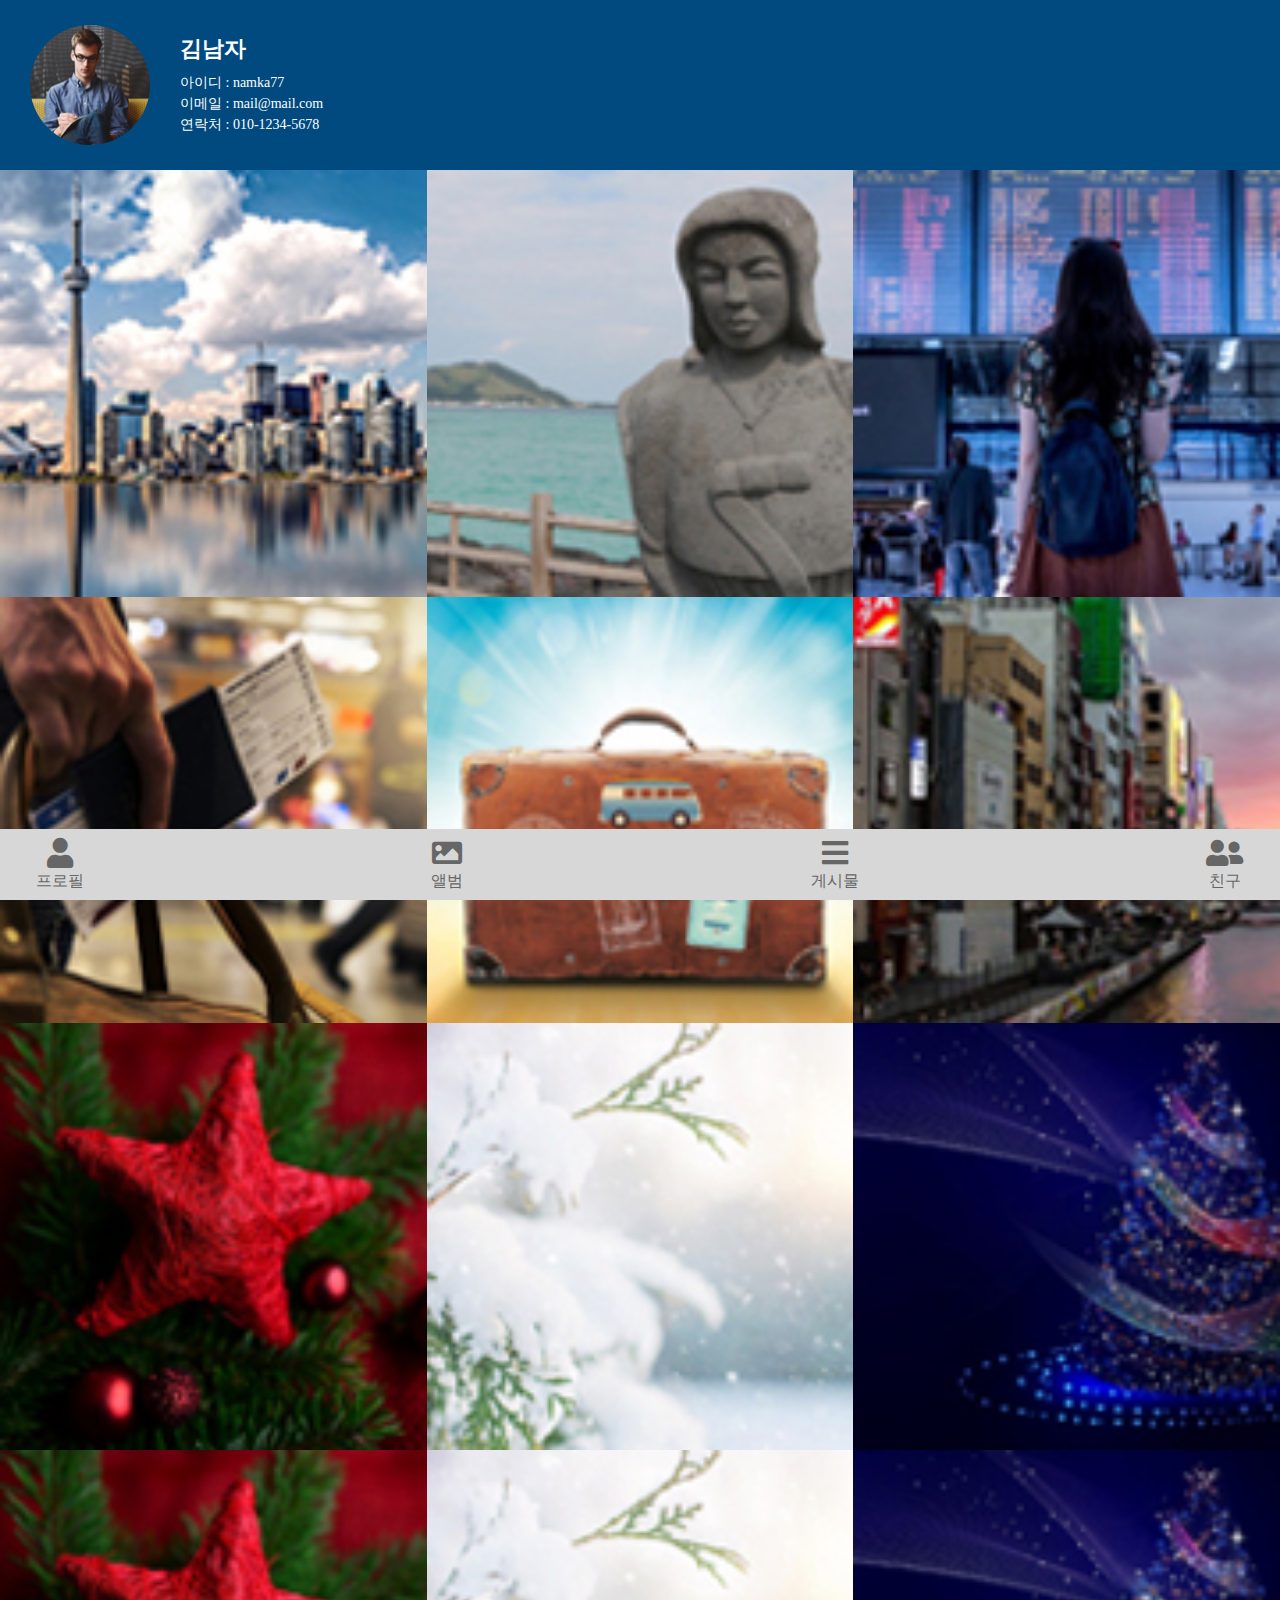
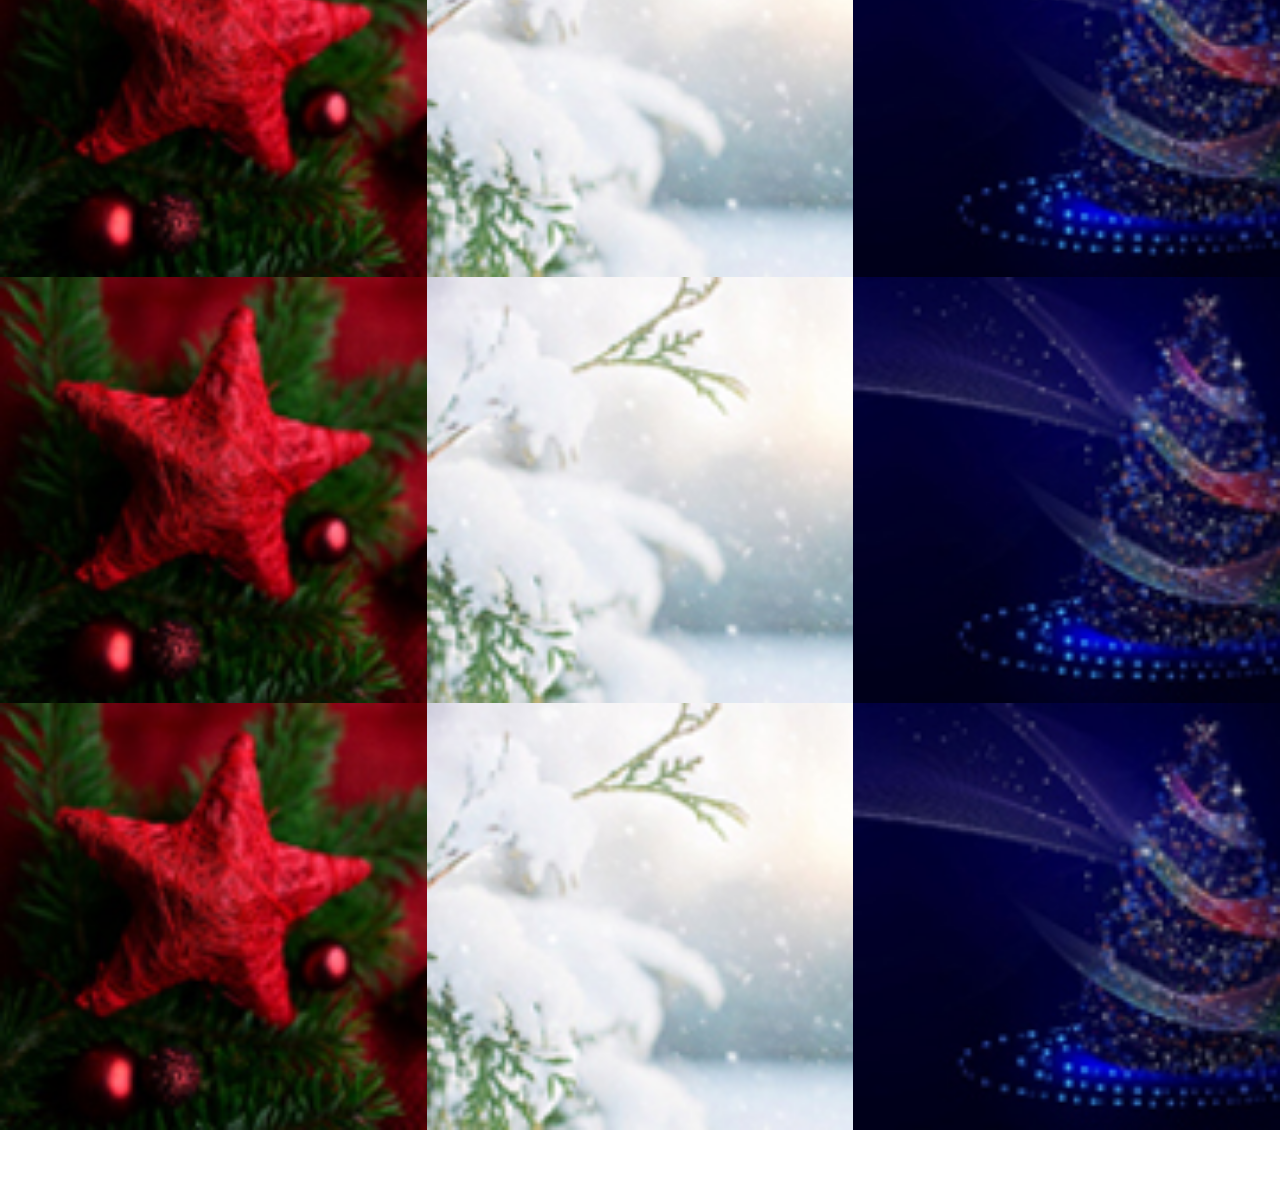
==== index.html @ 9e1b2b46 "Add files via upload" ====
<!DOCTYPE html>
<html lang="ko">
<head>
    <meta charset="UTF-8">
    <meta http-equiv="X-UA-Compatible" content="IE=edge">
    <meta name="viewport" content="width=device-width, initial-scale=1.0">

    <!-- meta -->
    <meta name="description" content="나의 프로필">
    <meta name="keywords" content="profile,프로필,사진">
    <meta name="author" content="heo eun hye">

    <!-- sns 오픈그래픽 -->
    <meta property="og:title" content="나의 프로필">
    <meta property="og:url" content="https://jurin2.github.io/profile/">
    <meta property="og:image" content="./images/og-img.jpg">
    <meta property="og:description" content="나를 소개해보세요">
   
    <!-- 트위터카드 -->
    <meta name="twitter:card" content="summary">
    <meta name="twitter:title" content="나의 프로필">
    <meta name="twitter:url" content="https://jurin2.github.io/profile/">
    <meta name="twitter:image" content="./images/og-img.jpg">
    <meta name="twitter:description" content="나를 소개해보세요">

    <!-- reset -->
    <link rel="stylesheet" href="./css/reset.css">

    <!-- font-awesome 5.15.4 -->
    <link rel="stylesheet" href="https://cdnjs.cloudflare.com/ajax/libs/font-awesome/5.15.4/css/all.min.css" integrity="sha512-1ycn6IcaQQ40/MKBW2W4Rhis/DbILU74C1vSrLJxCq57o941Ym01SwNsOMqvEBFlcgUa6xLiPY/NS5R+E6ztJQ==" crossorigin="anonymous" referrerpolicy="no-referrer" />

    <style>
    @import url('https://fonts.googleapis.com/css2?family=Noto+Sans+KR:wght@100;300;400;500;700;900&family=Roboto:ital,wght@0,100;0,300;0,400;0,500;0,700;0,900;1,100;1,300;1,400;1,500;1,700;1,900&display=swap');

    .wrap{
        width:100%;
        overflow:hidden;
    }

    /* header */
    .header{
        overflow:visible;
        position:fixed;
        left:0;
        top:0;
        z-index:200;
        width:100%;
        margin:0;
    }
    .header .container{
        background-color: #004a80;
    }
    .header .img-box img{
        width: 120px;
        height: 120px;
        border-radius: 50%;
        margin: 25px 30px;   
    }
    .header .inner{
        display: flex;
        flex-flow: row nowrap;
    }
    .header .profile-txt{
        color: #fff;
    }
    .header .profile-txt h2{
        margin: 34px 0 10px 0;
        font-weight: 700;
        font-size: 22px;
    }
    .header .profile-txt p{
        margin-bottom: 3px;
        font-size: 14px;
    }
    .header .profile-txt p:last-child{
        margin-bottom: 0;
    }

    /* section */
    .sec{
       padding: 170px 0 71px 0 !important;
       z-index: 9999;
    }
    .sec .pic-list{
        display: flex;
        flex-flow: row wrap;
    }
    .sec .pic-list li{
        width: 33.333333%;
    }

    /* navigation */
    .nav{
        overflow:visible;
        position:fixed;
        left:0;
        bottom:0;
        z-index:200;
        width:100%;
        margin:0;
        background-color: #d7d7d7;
    }
    .nav .nav-list{
        display: flex;
        flex-flow: row nowrap;
        flex: 1;
        flex-basis: 33.3333%;
        justify-content: space-between;
        align-items: center;
        padding: 6px 36px;
    }
    .nav .nav-list i{
        display: block;
        text-align: center;
        font-size: 30px;
        color: #666;
        margin: 3px 0 3px;
        
    }
    .nav .nav-list span{
        text-align: center;
        color: #666;
        margin-bottom: 2px;
    }
    
    </style>

    <script>

    </script>

    <title>Profile</title>
</head>
<body>
    <section class="wrap">
        <header class="header">
            <div class="container">
                <div class="inner">
                    <div class="img-box">
                        <a href="#"><img src="./images/img-profile.jpg" alt="프로필사진"></a>
                    </div>
                    <div class="profile-txt">
                        <h2>김남자</h2>
                        <p>아이디 : namka77</p>
                        <p>이메일 : mail@mail.com</p>
                        <p>연락처 : 010-1234-5678</p>
                    </div>   
                </div> 
            </div>
        </header>
        <section class="sec">
           <div class="container">
                <article class="pic">
                    <ul class="pic-list">
                        <li>
                            <a href="#">
                                <img src="./images/pic01.jpg" alt="캐나다 여행사진">
                            </a>
                        </li>
                        <li>
                            <a href="#">
                                <img src="./images/pic02.jpg" alt="제주 여행사진">
                            </a>
                        </li>
                        <li>
                            <a href="#">
                                <img src="./images/pic03.jpg" alt="공항사진">
                            </a>
                        </li>
                        <li>
                            <a href="#">
                                <img src="./images/pic04.jpg" alt="여권사진">
                            </a>
                        </li>
                        <li>
                            <a href="#">
                                <img src="./images/pic05.jpg" alt="캐리어사진">
                            </a>
                        </li>
                        <li>
                            <a href="#">
                                <img src="./images/pic06.jpg" alt="일본 오사카 여행사진">
                            </a>
                        </li>
                        <li>
                            <a href="#">
                                <img src="./images/pic07.jpg" alt="크리스마스 사진">
                            </a>
                        </li>
                        <li>
                            <a href="#">
                                <img src="./images/pic08.jpg" alt="크리스마스 사진">
                            </a>
                        </li>
                        <li>
                            <a href="#">
                                <img src="./images/pic09.jpg" alt="크리스마스 사진">
                            </a>
                        </li>
                        <li>
                            <a href="#">
                                <img src="./images/pic07.jpg" alt="크리스마스 사진">
                            </a>
                        </li>
                        <li>
                            <a href="#">
                                <img src="./images/pic08.jpg" alt="크리스마스 사진">
                            </a>
                        </li>
                        <li>
                            <a href="#">
                                <img src="./images/pic09.jpg" alt="크리스마스 사진">
                            </a>
                        </li>
                        <li>
                            <a href="#">
                                <img src="./images/pic07.jpg" alt="크리스마스 사진">
                            </a>
                        </li>
                        <li>
                            <a href="#">
                                <img src="./images/pic08.jpg" alt="크리스마스 사진">
                            </a>
                        </li>
                        <li>
                            <a href="#">
                                <img src="./images/pic09.jpg" alt="크리스마스 사진">
                            </a>
                        </li>
                        <li>
                            <a href="#">
                                <img src="./images/pic07.jpg" alt="크리스마스 사진">
                            </a>
                        </li>
                        <li>
                            <a href="#">
                                <img src="./images/pic08.jpg" alt="크리스마스 사진">
                            </a>
                        </li>
                        <li>
                            <a href="#">
                                <img src="./images/pic09.jpg" alt="크리스마스 사진">
                            </a>
                        </li>
                    </ul>
                </article>
           </div> 
        </section>
        <nav class="nav">
            <div class="container">
                <ul class="nav-list">
                    <li>
                        <a href="#">
                            <i class="fas fa-user"></i>
                           <span>프로필</span> 
                        </a>
                    </li>
                    <li>
                        <a href="#">
                            <i class="fas fa-image"></i>
                            <span>앨범</span>
                        </a>
                    </li>
                    <li>
                        <a href="#">
                            <i class="fas fa-bars"></i>
                            <span>게시물</span>
                        </a>
                    </li>
                    <li>
                        <a href="#">
                            <i class="fas fa-user-friends"></i>
                            <span>친구</span>
                        </a>
                    </li>

                </ul>
            </div>
        </nav>
    </section>

</body>
</html>
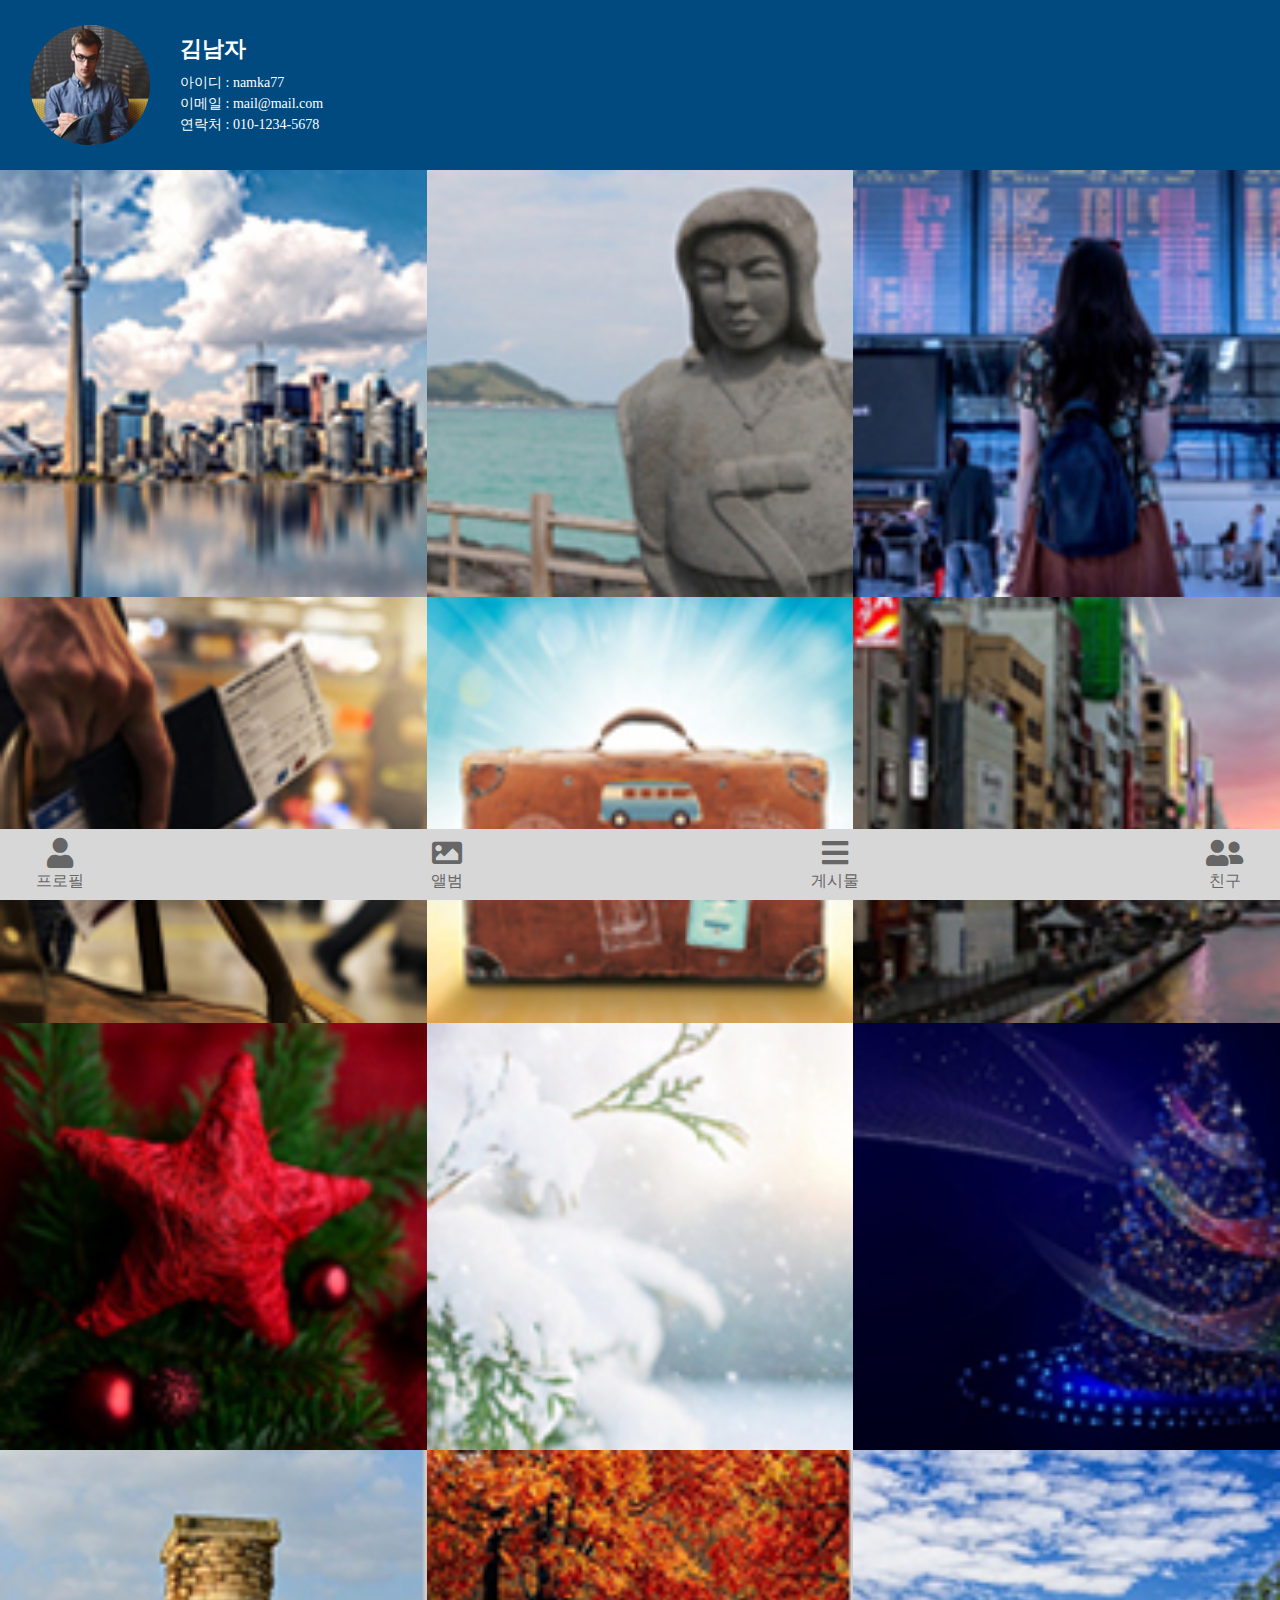
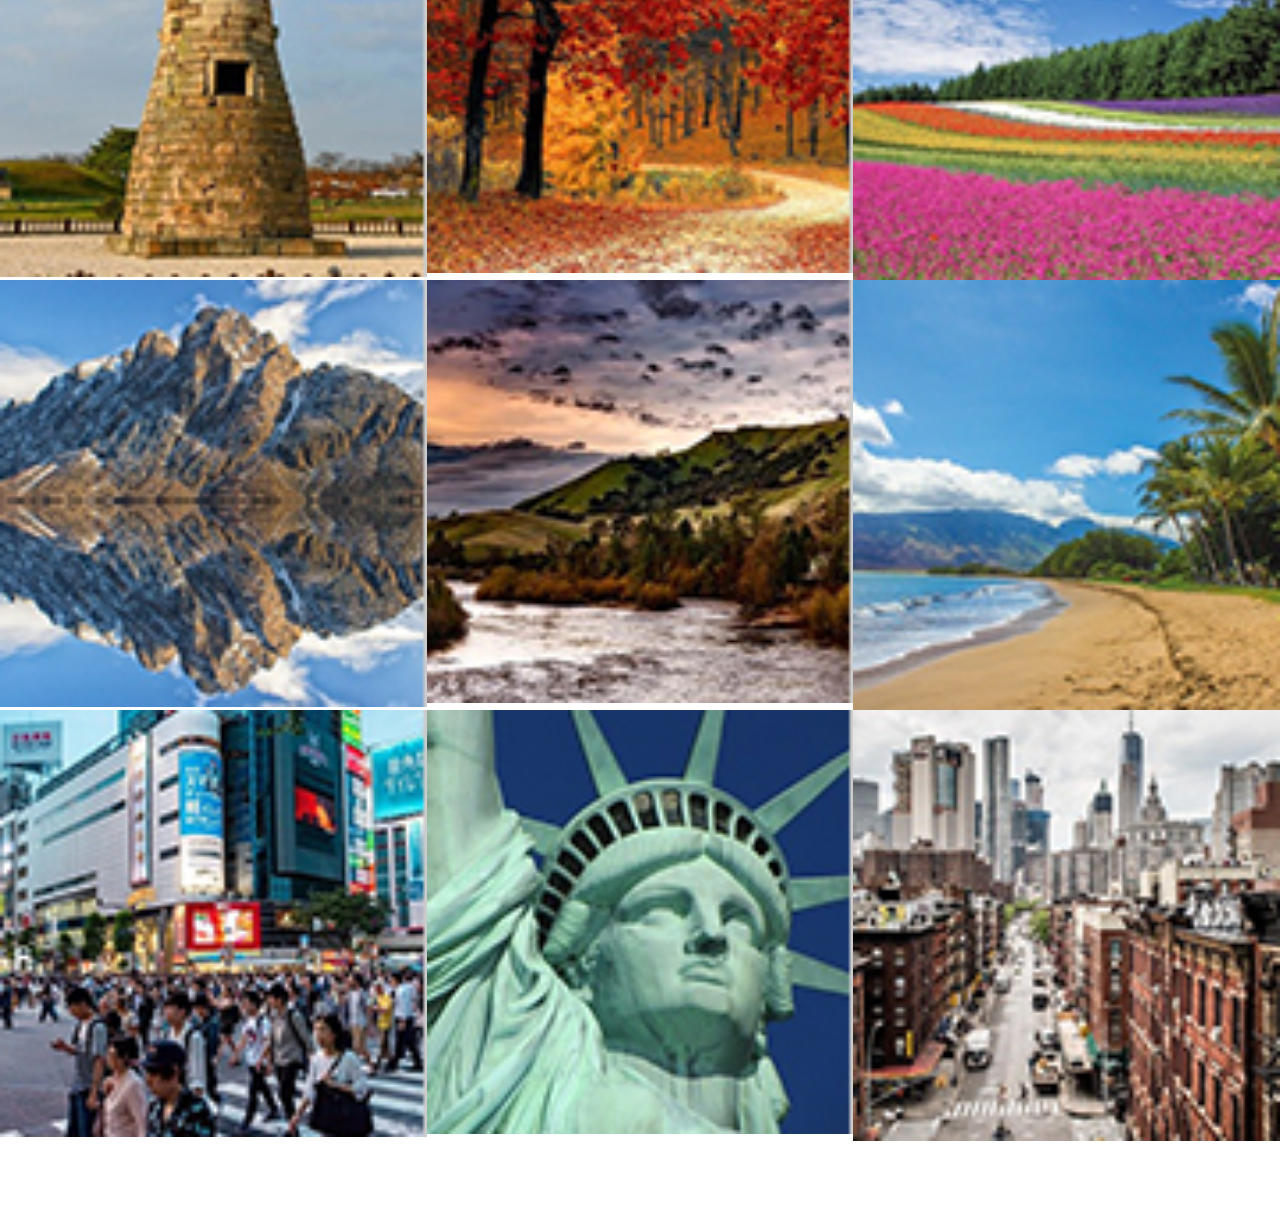
==== commit f9bf52df: "Add files via upload" ====
--- a/index.html
+++ b/index.html
@@ -26,104 +26,11 @@
     <!-- reset -->
     <link rel="stylesheet" href="./css/reset.css">
 
+    <!-- 기본공통스타일 -->
+    <link rel="stylesheet" href="./css/defult.css">
+
     <!-- font-awesome 5.15.4 -->
     <link rel="stylesheet" href="https://cdnjs.cloudflare.com/ajax/libs/font-awesome/5.15.4/css/all.min.css" integrity="sha512-1ycn6IcaQQ40/MKBW2W4Rhis/DbILU74C1vSrLJxCq57o941Ym01SwNsOMqvEBFlcgUa6xLiPY/NS5R+E6ztJQ==" crossorigin="anonymous" referrerpolicy="no-referrer" />
-
-    <style>
-    @import url('https://fonts.googleapis.com/css2?family=Noto+Sans+KR:wght@100;300;400;500;700;900&family=Roboto:ital,wght@0,100;0,300;0,400;0,500;0,700;0,900;1,100;1,300;1,400;1,500;1,700;1,900&display=swap');
-
-    .wrap{
-        width:100%;
-        overflow:hidden;
-    }
-
-    /* header */
-    .header{
-        overflow:visible;
-        position:fixed;
-        left:0;
-        top:0;
-        z-index:200;
-        width:100%;
-        margin:0;
-    }
-    .header .container{
-        background-color: #004a80;
-    }
-    .header .img-box img{
-        width: 120px;
-        height: 120px;
-        border-radius: 50%;
-        margin: 25px 30px;   
-    }
-    .header .inner{
-        display: flex;
-        flex-flow: row nowrap;
-    }
-    .header .profile-txt{
-        color: #fff;
-    }
-    .header .profile-txt h2{
-        margin: 34px 0 10px 0;
-        font-weight: 700;
-        font-size: 22px;
-    }
-    .header .profile-txt p{
-        margin-bottom: 3px;
-        font-size: 14px;
-    }
-    .header .profile-txt p:last-child{
-        margin-bottom: 0;
-    }
-
-    /* section */
-    .sec{
-       padding: 170px 0 71px 0 !important;
-       z-index: 9999;
-    }
-    .sec .pic-list{
-        display: flex;
-        flex-flow: row wrap;
-    }
-    .sec .pic-list li{
-        width: 33.333333%;
-    }
-
-    /* navigation */
-    .nav{
-        overflow:visible;
-        position:fixed;
-        left:0;
-        bottom:0;
-        z-index:200;
-        width:100%;
-        margin:0;
-        background-color: #d7d7d7;
-    }
-    .nav .nav-list{
-        display: flex;
-        flex-flow: row nowrap;
-        flex: 1;
-        flex-basis: 33.3333%;
-        justify-content: space-between;
-        align-items: center;
-        padding: 6px 36px;
-    }
-    .nav .nav-list i{
-        display: block;
-        text-align: center;
-        font-size: 30px;
-        color: #666;
-        margin: 3px 0 3px;
-        
-    }
-    .nav .nav-list span{
-        text-align: center;
-        color: #666;
-        margin-bottom: 2px;
-    }
-    
-    </style>
 
     <script>
 
@@ -153,93 +60,93 @@
                 <article class="pic">
                     <ul class="pic-list">
                         <li>
-                            <a href="#">
+                            <a href="#" onclick="return false">
                                 <img src="./images/pic01.jpg" alt="캐나다 여행사진">
                             </a>
                         </li>
                         <li>
-                            <a href="#">
+                            <a href="#" onclick="return false">
                                 <img src="./images/pic02.jpg" alt="제주 여행사진">
                             </a>
                         </li>
                         <li>
-                            <a href="#">
+                            <a href="#" onclick="return false">
                                 <img src="./images/pic03.jpg" alt="공항사진">
                             </a>
                         </li>
                         <li>
-                            <a href="#">
+                            <a href="#" onclick="return false">
                                 <img src="./images/pic04.jpg" alt="여권사진">
                             </a>
                         </li>
                         <li>
-                            <a href="#">
+                            <a href="#" onclick="return false">
                                 <img src="./images/pic05.jpg" alt="캐리어사진">
                             </a>
                         </li>
                         <li>
-                            <a href="#">
+                            <a href="#" onclick="return false">
                                 <img src="./images/pic06.jpg" alt="일본 오사카 여행사진">
                             </a>
                         </li>
                         <li>
-                            <a href="#">
+                            <a href="#" onclick="return false">
                                 <img src="./images/pic07.jpg" alt="크리스마스 사진">
                             </a>
                         </li>
                         <li>
-                            <a href="#">
+                            <a href="#" onclick="return false">
                                 <img src="./images/pic08.jpg" alt="크리스마스 사진">
                             </a>
                         </li>
                         <li>
-                            <a href="#">
+                            <a href="#" onclick="return false">
                                 <img src="./images/pic09.jpg" alt="크리스마스 사진">
                             </a>
                         </li>
                         <li>
-                            <a href="#">
-                                <img src="./images/pic07.jpg" alt="크리스마스 사진">
+                            <a href="#" onclick="return false">
+                                <img src="./images/pic10.jpg" alt="첨성대 사진">
                             </a>
                         </li>
                         <li>
-                            <a href="#">
-                                <img src="./images/pic08.jpg" alt="크리스마스 사진">
+                            <a href="#" onclick="return false">
+                                <img src="./images/pic11.jpg" alt="가을 사진">
                             </a>
                         </li>
                         <li>
-                            <a href="#">
-                                <img src="./images/pic09.jpg" alt="크리스마스 사진">
+                            <a href="#" onclick="return false">
+                                <img src="./images/pic12.jpg" alt="꽃밭 사진">
                             </a>
                         </li>
                         <li>
-                            <a href="#">
-                                <img src="./images/pic07.jpg" alt="크리스마스 사진">
+                            <a href="#" onclick="return false">
+                                <img src="./images/pic13.jpg" alt="알프스 사진">
                             </a>
                         </li>
                         <li>
-                            <a href="#">
-                                <img src="./images/pic08.jpg" alt="크리스마스 사진">
+                            <a href="#" onclick="return false">
+                                <img src="./images/pic14.jpg" alt="숲 사진">
                             </a>
                         </li>
                         <li>
-                            <a href="#">
-                                <img src="./images/pic09.jpg" alt="크리스마스 사진">
+                            <a href="#" onclick="return false">
+                                <img src="./images/pic15.jpg" alt="하와이 사진">
                             </a>
                         </li>
                         <li>
-                            <a href="#">
-                                <img src="./images/pic07.jpg" alt="크리스마스 사진">
+                            <a href="#" onclick="return false">
+                                <img src="./images/pic16.jpg" alt="도쿄 사진">
                             </a>
                         </li>
                         <li>
-                            <a href="#">
-                                <img src="./images/pic08.jpg" alt="크리스마스 사진">
+                            <a href="#" onclick="return false">
+                                <img src="./images/pic17.jpg" alt="자유의 여신상 사진">
                             </a>
                         </li>
                         <li>
-                            <a href="#">
-                                <img src="./images/pic09.jpg" alt="크리스마스 사진">
+                            <a href="#" onclick="return false">
+                                <img src="./images/pic18.jpg" alt="맨하탄 사진">
                             </a>
                         </li>
                     </ul>
--- a/css/defult.css
+++ b/css/defult.css
@@ -0,0 +1,84 @@
+@charset 'UTF-8';
+@import url('https://fonts.googleapis.com/css2?family=Noto+Sans+KR:wght@100;300;400;500;700;900&family=Roboto:ital,wght@0,100;0,300;0,400;0,500;0,700;0,900;1,100;1,300;1,400;1,500;1,700;1,900&display=swap');
+
+.wrap{
+    width:100%;
+    overflow:hidden;
+}
+
+/* header */
+.header .container{
+    background-color: #004a80;
+}
+.header .img-box img{
+    width: 120px;
+    height: 120px;
+    border-radius: 50%;
+    margin: 25px 30px;   
+}
+.header .inner{
+    display: flex;
+    flex-flow: row nowrap;
+}
+.header .profile-txt{
+    color: #fff;
+}
+.header .profile-txt h2{
+    margin: 34px 0 10px 0;
+    font-weight: 700;
+    font-size: 22px;
+}
+.header .profile-txt p{
+    margin-bottom: 3px;
+    font-size: 14px;
+}
+.header .profile-txt p:last-child{
+    margin-bottom: 0;
+}
+
+/* section */
+.sec{
+    padding: 0 0 71px 0;
+    z-index: 9999;
+}
+.sec .pic-list{
+    display: flex;
+    flex-flow: row wrap;
+}
+.sec .pic-list li{
+    width: 33.333333%;
+}
+
+/* navigation */
+.nav{
+    overflow:visible;
+    position:fixed;
+    left:0;
+    bottom:0;
+    z-index:200;
+    width:100%;
+    margin:0;
+    background-color: #d7d7d7;
+}
+.nav .nav-list{
+    display: flex;
+    flex-flow: row nowrap;
+    flex: 1;
+    flex-basis: 33.3333%;
+    justify-content: space-between;
+    align-items: center;
+    padding: 6px 36px;
+}
+.nav .nav-list i{
+    display: block;
+    text-align: center;
+    font-size: 30px;
+    color: #666;
+    margin: 3px 0 3px;
+    
+}
+.nav .nav-list span{
+    text-align: center;
+    color: #666;
+    margin-bottom: 2px;
+}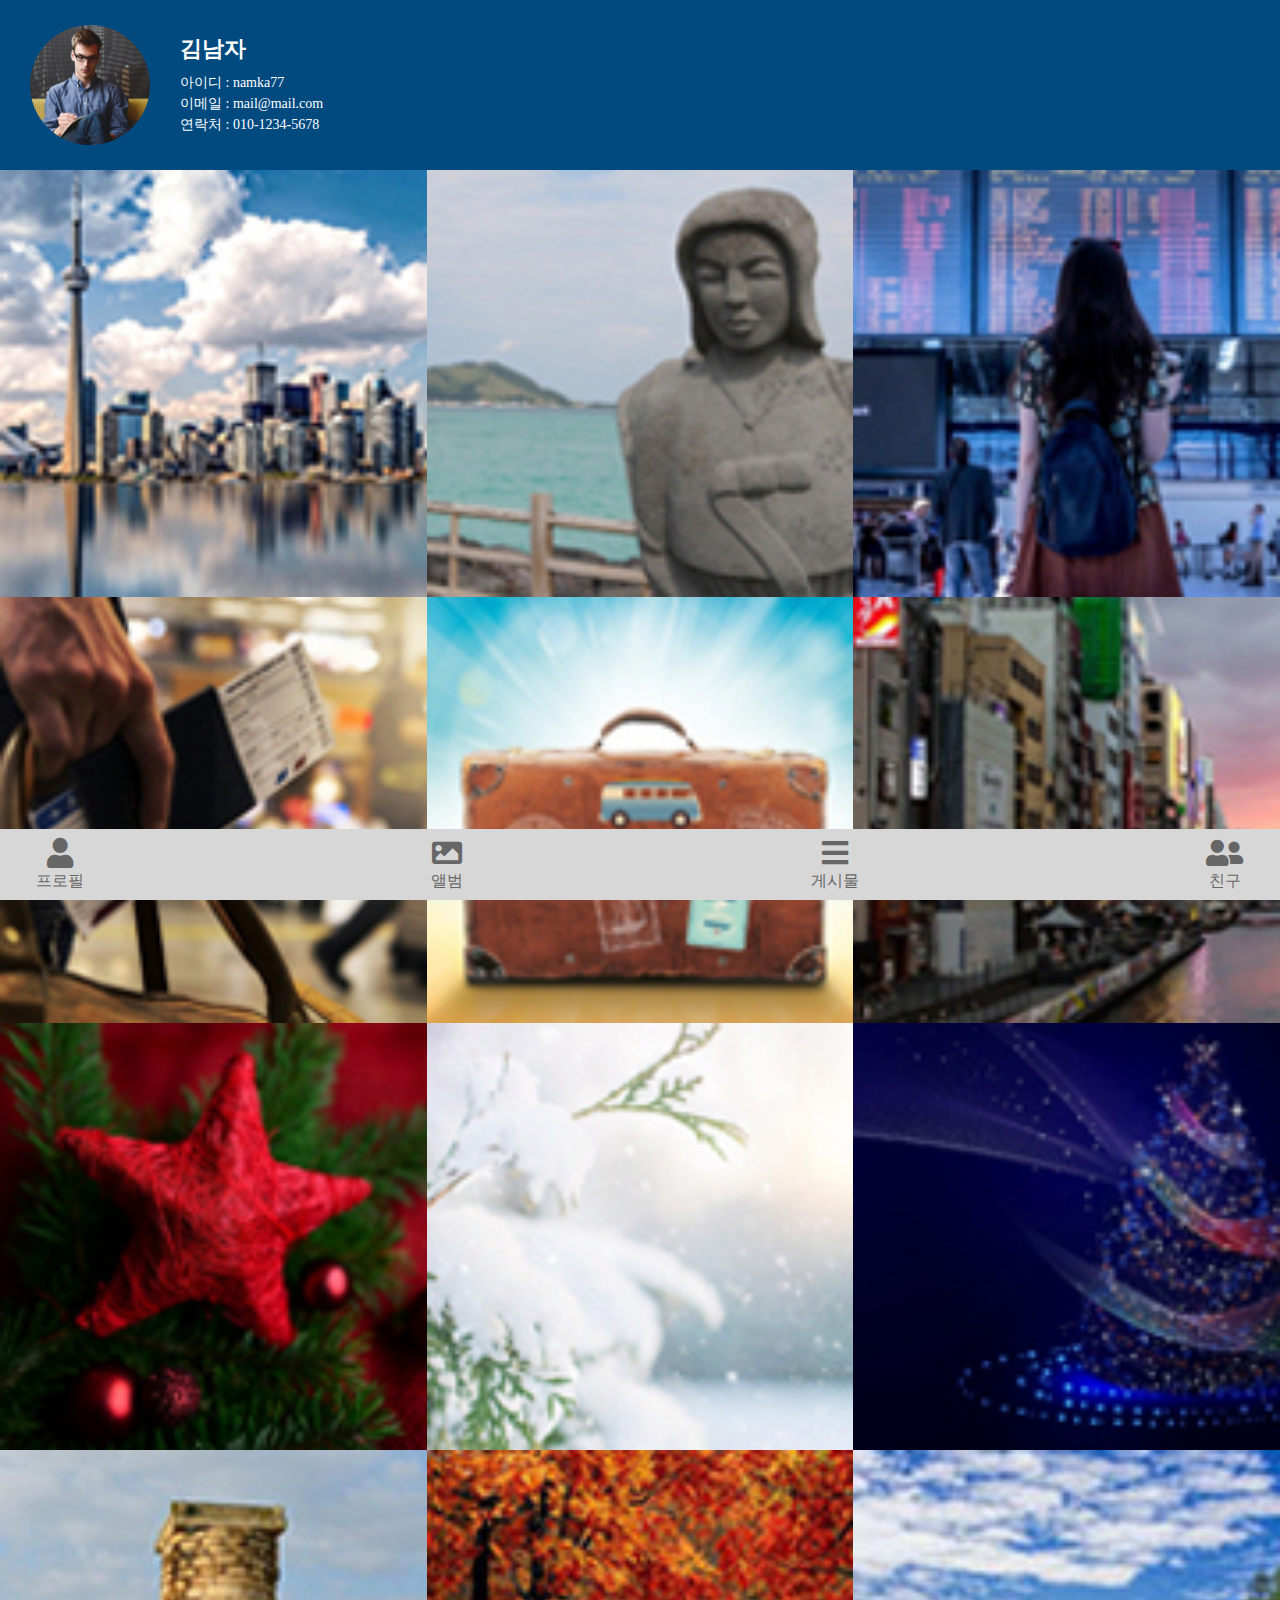
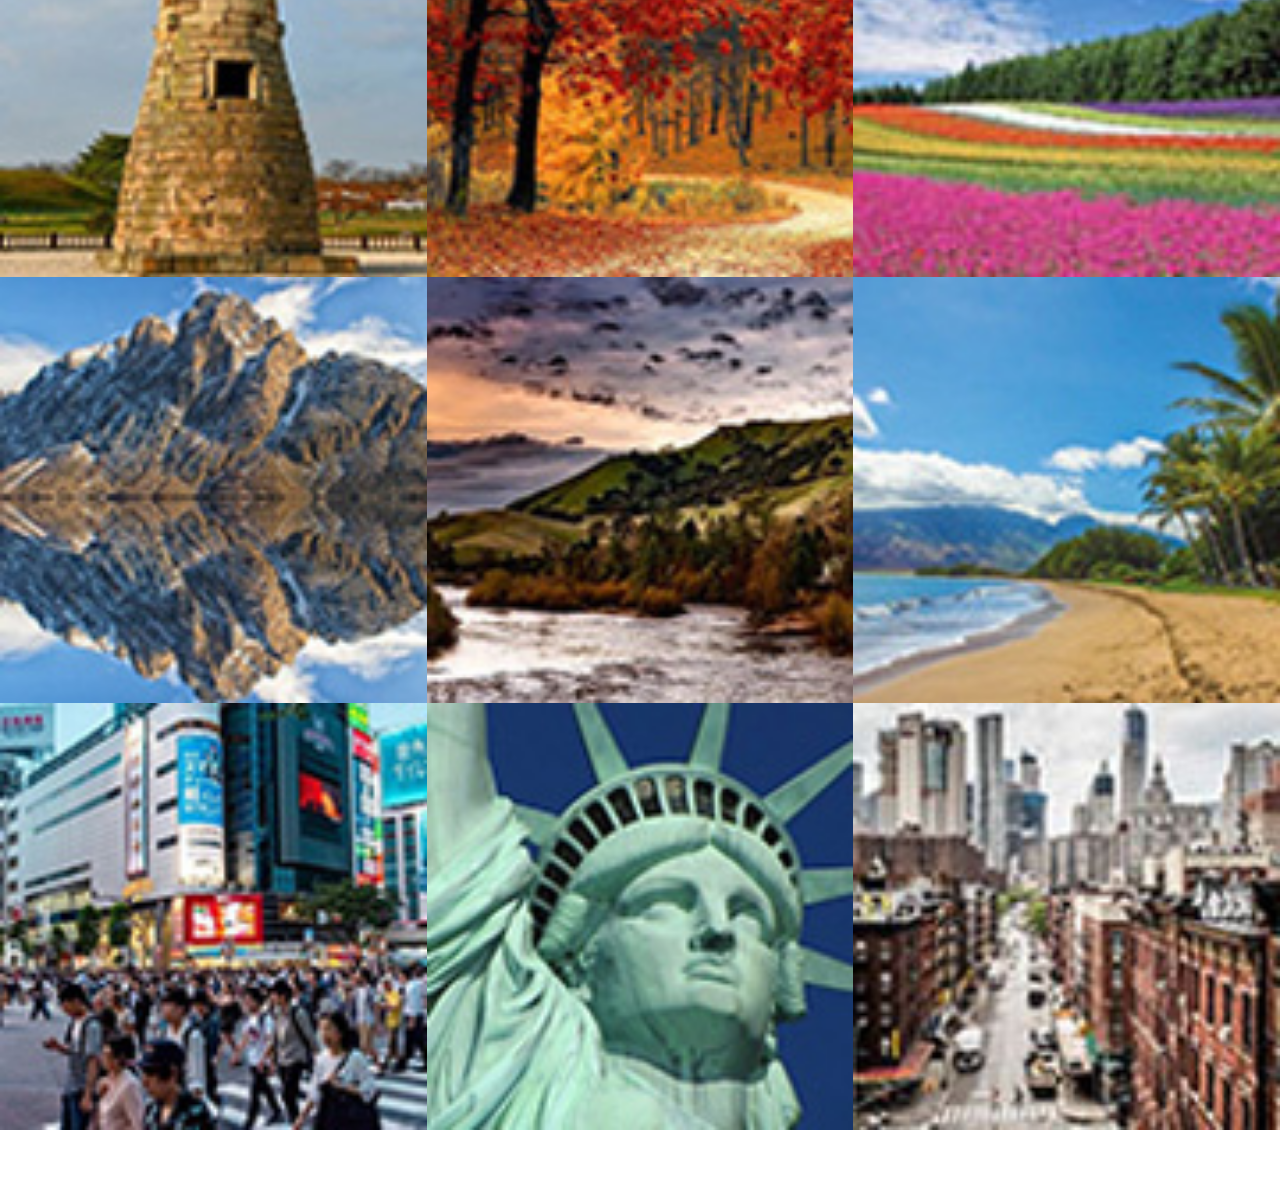
==== commit d8e2e9e8: "Add files via upload" ====
--- a/index.html
+++ b/index.html
@@ -32,9 +32,35 @@
     <!-- font-awesome 5.15.4 -->
     <link rel="stylesheet" href="https://cdnjs.cloudflare.com/ajax/libs/font-awesome/5.15.4/css/all.min.css" integrity="sha512-1ycn6IcaQQ40/MKBW2W4Rhis/DbILU74C1vSrLJxCq57o941Ym01SwNsOMqvEBFlcgUa6xLiPY/NS5R+E6ztJQ==" crossorigin="anonymous" referrerpolicy="no-referrer" />
 
-    <script>
-
-    </script>
+    <style>
+        .modal{
+            display: none;
+            position: fixed;
+            left: 0;
+            right: 0;
+            top: 0;
+            bottom: 0;
+            width: 100%;
+            z-index: 999999;
+            background-color: rgba(0,0,0,0.5);
+        }
+        .modal .contents{
+            width: 70%;
+            margin: 50% auto;
+            background-color: #fff;
+        } 
+        .modal .contents .img-box{
+            width: 100%;
+        }
+        .modal .contents h3{
+            padding: 10px;
+            text-align: center;
+            font-weight: 600;
+            font-size: 18px;
+        }
+    </style>
+
+    
 
     <title>Profile</title>
 </head>
@@ -57,99 +83,224 @@
         </header>
         <section class="sec">
            <div class="container">
-                <article class="pic">
-                    <ul class="pic-list">
-                        <li>
+                <article class="pic" id="pic">
+                    <!-- <a class="modal_close_btn">닫기</a> -->
+
+                        <div class="img-box">
                             <a href="#" onclick="return false">
                                 <img src="./images/pic01.jpg" alt="캐나다 여행사진">
                             </a>
-                        </li>
-                        <li>
-                            <a href="#" onclick="return false">
-                                <img src="./images/pic02.jpg" alt="제주 여행사진">
-                            </a>
-                        </li>
-                        <li>
+                        </div>
+                        <div class="modal" id="modal01">
+                            <div class="contents">
+                                <div class="img-box"><img src="./images/pic01.jpg" alt="캐나다 여행사진"></div>
+                                <h3>캐나다 여행</h3>
+                            </div>
+                        </div>
+
+                        <div class="img-box">
+                            <a href="#" onclick="return false">
+                                <img src="./images/pic02.jpg" alt="제주도 여행사진">
+                            </a>
+                        </div>
+                        <!-- <div class="modal" id="modal02">
+                            <div class="contents">
+                                <div class="img-box"><img src="./images/pic02.jpg" alt="제주도 여행사진"></div>
+                                <h3>제주도 여행</h3>
+                            </div>
+                        </div> -->
+
+                        <div class="img-box">
                             <a href="#" onclick="return false">
                                 <img src="./images/pic03.jpg" alt="공항사진">
                             </a>
-                        </li>
-                        <li>
-                            <a href="#" onclick="return false">
-                                <img src="./images/pic04.jpg" alt="여권사진">
-                            </a>
-                        </li>
-                        <li>
-                            <a href="#" onclick="return false">
-                                <img src="./images/pic05.jpg" alt="캐리어사진">
-                            </a>
-                        </li>
-                        <li>
+                        </div>
+                        <!-- <div class="modal" id="modal03">
+                            <div class="contents">
+                                <div class="img-box"><img src="./images/pic03.jpg" alt="공항사진"></div>
+                                <h3>공항사진</h3>
+                            </div>
+                        </div> -->
+
+                        <div class="img-box">
+                            <a href="#" onclick="return false">
+                                <img src="./images/pic04.jpg" alt="여권 사진">
+                            </a>
+                        </div>
+                        <!-- <div class="modal" id="modal04">
+                            <div class="contents">
+                                <div class="img-box"><img src="./images/pic04.jpg" alt="여권 사진"></div>
+                                <h3>여권사진</h3>
+                            </div>
+                        </div> -->
+
+                        <div class="img-box">
+                            <a href="#" onclick="return false">
+                                <img src="./images/pic05.jpg" alt="캐리어 사진">
+                            </a>
+                        </div>
+                        <!-- <div class="modal" id="modal05">
+                            <div class="contents">
+                                <div class="img-box"><img src="./images/pic05.jpg" alt="캐리어 사진"></div>
+                                <h3>캐리어 사진</h3>
+                            </div>
+                        </div> -->
+
+                        <div class="img-box">
                             <a href="#" onclick="return false">
                                 <img src="./images/pic06.jpg" alt="일본 오사카 여행사진">
                             </a>
-                        </li>
-                        <li>
-                            <a href="#" onclick="return false">
-                                <img src="./images/pic07.jpg" alt="크리스마스 사진">
-                            </a>
-                        </li>
-                        <li>
-                            <a href="#" onclick="return false">
-                                <img src="./images/pic08.jpg" alt="크리스마스 사진">
-                            </a>
-                        </li>
-                        <li>
-                            <a href="#" onclick="return false">
-                                <img src="./images/pic09.jpg" alt="크리스마스 사진">
-                            </a>
-                        </li>
-                        <li>
+                        </div>
+                        <!-- <div class="modal" id="modal06">
+                            <div class="contents">
+                                <div class="img-box"><img src="./images/pic06.jpg" alt="일본 오사카 여행사진"></div>
+                                <h3>일본 오사카 여행</h3>
+                            </div>
+                        </div> -->
+
+                        <div class="img-box">
+                            <a href="#" onclick="return false">
+                                <img src="./images/pic07.jpg" alt="크리스마스 사진1">
+                            </a>
+                        </div>
+                        <!-- <div class="modal" id="modal07">
+                            <div class="contents">
+                                <div class="img-box"><img src="./images/pic07.jpg" alt="크리스마스 사진1"></div>
+                                <h3>크리스마스1</h3>
+                            </div>
+                        </div> -->
+
+                        <div class="img-box">
+                            <a href="#" onclick="return false">
+                                <img src="./images/pic08.jpg" alt="크리스마스 사진2">
+                            </a>
+                        </div>
+                        <!-- <div class="modal" id="modal08">
+                            <div class="contents">
+                                <div class="img-box"><img src="./images/pic08.jpg" alt="크리스마스 사진2"></div>
+                                <h3>크리스마스2</h3>
+                            </div>
+                        </div> -->
+
+                        <div class="img-box">
+                            <a href="#" onclick="return false">
+                                <img src="./images/pic09.jpg" alt="크리스마스 사진3">
+                            </a>
+                        </div>
+                        <!-- <div class="modal" id="modal09">
+                            <div class="contents">
+                                <div class="img-box"><img src="./images/pic09.jpg" alt="크리스마스 사진3"></div>
+                                <h3>크리스마스3</h3>
+                            </div>
+                        </div> -->
+
+                        <div class="img-box">
                             <a href="#" onclick="return false">
                                 <img src="./images/pic10.jpg" alt="첨성대 사진">
                             </a>
-                        </li>
-                        <li>
+                        </div>
+                        <!-- <div class="modal" id="modal10">
+                            <div class="contents">
+                                <div class="img-box"><img src="./images/pic10.jpg" alt="첨성대 사진"></div>
+                                <h3>경주 첨성대 여행</h3>
+                            </div>
+                        </div> -->
+
+                        <div class="img-box">
                             <a href="#" onclick="return false">
                                 <img src="./images/pic11.jpg" alt="가을 사진">
                             </a>
-                        </li>
-                        <li>
+                        </div>
+                        <!-- <div class="modal" id="modal11">
+                            <div class="contents">
+                                <div class="img-box"><img src="./images/pic11.jpg" alt="가을 사진"></div>
+                                <h3>가을길</h3>
+                            </div>
+                        </div> -->
+
+                        <div class="img-box">
                             <a href="#" onclick="return false">
                                 <img src="./images/pic12.jpg" alt="꽃밭 사진">
                             </a>
-                        </li>
-                        <li>
+                        </div>
+                        <!-- <div class="modal" id="modal12">
+                            <div class="contents">
+                                <div class="img-box"><img src="./images/pic12.jpg" alt="꽃밭 사진"></div>
+                                <h3>꽃 축제</h3>
+                            </div>
+                        </div> -->
+
+                        <div class="img-box">
                             <a href="#" onclick="return false">
                                 <img src="./images/pic13.jpg" alt="알프스 사진">
                             </a>
-                        </li>
-                        <li>
+                        </div>
+                        <!-- <div class="modal" id="modal13">
+                            <div class="contents">
+                                <div class="img-box"><img src="./images/pic13.jpg" alt="알프스 사진"></div>
+                                <h3>알프스 여행</h3>
+                            </div>
+                        </div> -->
+
+                        <div class="img-box">
                             <a href="#" onclick="return false">
                                 <img src="./images/pic14.jpg" alt="숲 사진">
                             </a>
-                        </li>
-                        <li>
+                        </div>
+                        <!-- <div class="modal" id="modal14">
+                            <div class="contents">
+                                <div class="img-box"><img src="./images/pic14.jpg" alt="숲 사진"></div>
+                                <h3>숲 사진</h3>
+                            </div>
+                        </div> -->
+
+                        <div class="img-box">
                             <a href="#" onclick="return false">
                                 <img src="./images/pic15.jpg" alt="하와이 사진">
                             </a>
-                        </li>
-                        <li>
+                        </div>
+                        <!-- <div class="modal" id="modal15">
+                            <div class="contents">
+                                <div class="img-box"><img src="./images/pic15.jpg" alt="하와이 사진"></div>
+                                <h3>하와이 여행</h3>
+                            </div>
+                        </div> -->
+
+                        <div class="img-box">
                             <a href="#" onclick="return false">
                                 <img src="./images/pic16.jpg" alt="도쿄 사진">
                             </a>
-                        </li>
-                        <li>
+                        </div>
+                        <!-- <div class="modal" id="modal16">
+                            <div class="contents">
+                                <div class="img-box"><img src="./images/pic16.jpg" alt="도쿄 사진"></div>
+                                <h3>도쿄 여행</h3>
+                            </div>
+                        </div> -->
+
+                        <div class="img-box">
                             <a href="#" onclick="return false">
                                 <img src="./images/pic17.jpg" alt="자유의 여신상 사진">
                             </a>
-                        </li>
-                        <li>
+                        </div>
+                        <!-- <div class="modal" id="modal17">
+                            <div class="contents">
+                                <div class="img-box"><img src="./images/pic17.jpg" alt="자유의 여신상 사진"></div>
+                                <h3>랜드마크 자유의 여신상</h3>
+                            </div>
+                        </div> -->
+
+                        <div class="img-box">
                             <a href="#" onclick="return false">
                                 <img src="./images/pic18.jpg" alt="맨하탄 사진">
                             </a>
-                        </li>
-                    </ul>
+                        </div>
+                        <!-- <div class="modal" id="modal18">
+                            <div class="contents">
+                                <div class="img-box"><img src="./images/pic18.jpg" alt="맨하탄 사진"></div>
+                                <h3>맨하탄 여행</h3>
+                            </div>
+                        </div>        -->
                 </article>
            </div> 
         </section>
@@ -186,5 +337,14 @@
         </nav>
     </section>
 
+    <script src="./js/defult.js"></script>
+
+    <script>
+        
+        let _pic = document.getElementById('pic');
+        let _modal = document.getElementById('modal01');
+        disBlock(_pic,_modal);
+    </script>
+
 </body>
 </html>--- a/css/defult.css
+++ b/css/defult.css
@@ -41,11 +41,11 @@
     padding: 0 0 71px 0;
     z-index: 9999;
 }
-.sec .pic-list{
+.sec .pic{
     display: flex;
     flex-flow: row wrap;
 }
-.sec .pic-list li{
+.sec .pic .img-box{
     width: 33.333333%;
 }
 
@@ -81,4 +81,9 @@
     text-align: center;
     color: #666;
     margin-bottom: 2px;
-}+}
+
+/* modal */
+/* .modal{
+    display: none;
+} */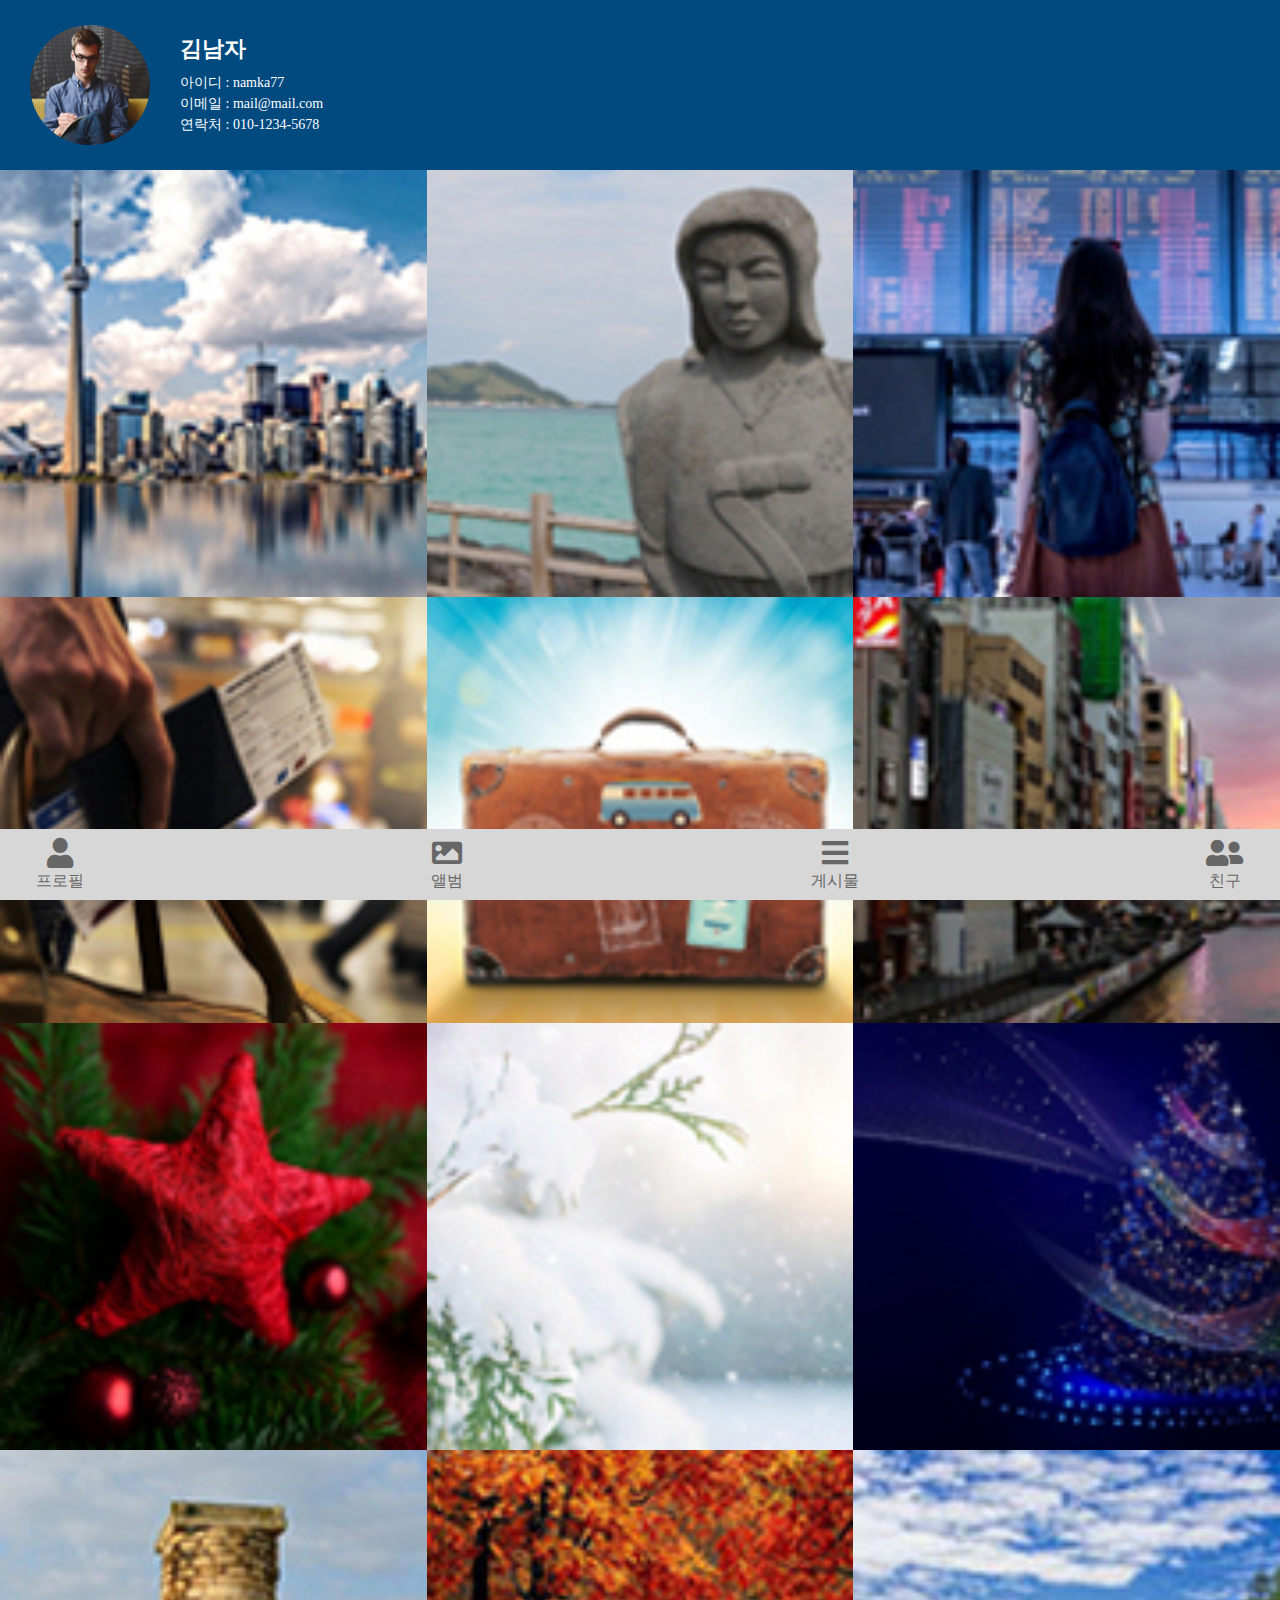
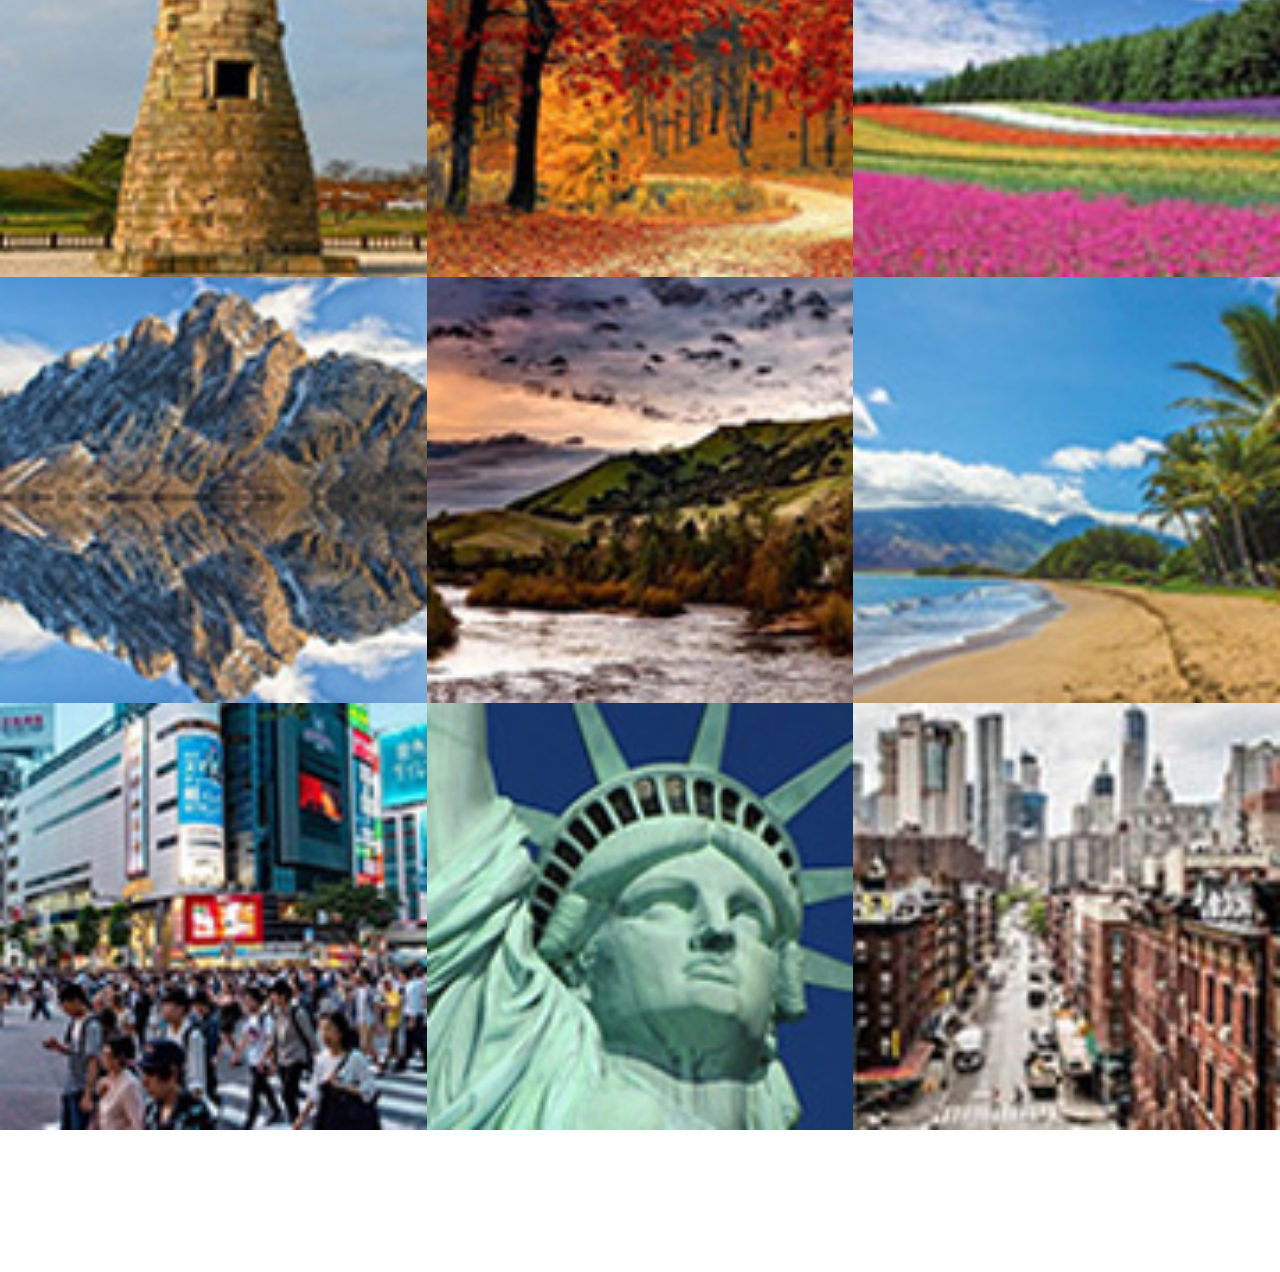
==== commit de56b75e: "Add files via upload" ====
--- a/index.html
+++ b/index.html
@@ -33,31 +33,7 @@
     <link rel="stylesheet" href="https://cdnjs.cloudflare.com/ajax/libs/font-awesome/5.15.4/css/all.min.css" integrity="sha512-1ycn6IcaQQ40/MKBW2W4Rhis/DbILU74C1vSrLJxCq57o941Ym01SwNsOMqvEBFlcgUa6xLiPY/NS5R+E6ztJQ==" crossorigin="anonymous" referrerpolicy="no-referrer" />
 
     <style>
-        .modal{
-            display: none;
-            position: fixed;
-            left: 0;
-            right: 0;
-            top: 0;
-            bottom: 0;
-            width: 100%;
-            z-index: 999999;
-            background-color: rgba(0,0,0,0.5);
-        }
-        .modal .contents{
-            width: 70%;
-            margin: 50% auto;
-            background-color: #fff;
-        } 
-        .modal .contents .img-box{
-            width: 100%;
-        }
-        .modal .contents h3{
-            padding: 10px;
-            text-align: center;
-            font-weight: 600;
-            font-size: 18px;
-        }
+ 
     </style>
 
     
@@ -81,227 +57,262 @@
                 </div> 
             </div>
         </header>
-        <section class="sec">
+        <section class="sec clearfix">
            <div class="container">
-                <article class="pic" id="pic">
-                    <!-- <a class="modal_close_btn">닫기</a> -->
-
-                        <div class="img-box">
-                            <a href="#" onclick="return false">
-                                <img src="./images/pic01.jpg" alt="캐나다 여행사진">
-                            </a>
-                        </div>
-                        <div class="modal" id="modal01">
-                            <div class="contents">
-                                <div class="img-box"><img src="./images/pic01.jpg" alt="캐나다 여행사진"></div>
-                                <h3>캐나다 여행</h3>
-                            </div>
-                        </div>
-
-                        <div class="img-box">
-                            <a href="#" onclick="return false">
-                                <img src="./images/pic02.jpg" alt="제주도 여행사진">
-                            </a>
-                        </div>
-                        <!-- <div class="modal" id="modal02">
+                <article class="pic" id="pic01">
+                    <div class="img-box">
+                        <a href="#" onclick="return false">
+                            <img src="./images/pic01.jpg" alt="캐나다 여행사진">
+                        </a>
+                    </div>
+                </article>        
+                    <div class="modal" id="modal01">
+                        <div class="contents">
+                            <div class="img-box"><img src="./images/pic01.jpg" alt="캐나다 여행사진"></div>
+                            <h3>캐나다 여행</h3>
+                            <span class="close">[닫기]</span>
+                        </div>
+                    </div>
+
+                <article class="pic" id="pic02">
+                    <div class="img-box">
+                        <a href="#" onclick="return false">
+                            <img src="./images/pic02.jpg" alt="제주도 여행사진">
+                        </a>
+                    </div>
+                </article>  
+                    <div class="modal" id="modal01">
                             <div class="contents">
                                 <div class="img-box"><img src="./images/pic02.jpg" alt="제주도 여행사진"></div>
                                 <h3>제주도 여행</h3>
+                                <span class="close">[닫기]</span>
                             </div>
-                        </div> -->
-
-                        <div class="img-box">
-                            <a href="#" onclick="return false">
-                                <img src="./images/pic03.jpg" alt="공항사진">
-                            </a>
-                        </div>
-                        <!-- <div class="modal" id="modal03">
+                        </div>
+
+                <article class="pic" id="pic03">
+                    <div class="img-box">
+                        <a href="#" onclick="return false">
+                            <img src="./images/pic03.jpg" alt="공항사진">
+                        </a>
+                    </div>
+                </article>
+                    <!-- <div class="modal" id="modal03">
                             <div class="contents">
                                 <div class="img-box"><img src="./images/pic03.jpg" alt="공항사진"></div>
                                 <h3>공항사진</h3>
                             </div>
                         </div> -->
 
-                        <div class="img-box">
-                            <a href="#" onclick="return false">
-                                <img src="./images/pic04.jpg" alt="여권 사진">
-                            </a>
-                        </div>
-                        <!-- <div class="modal" id="modal04">
+                <article class="pic" id="pic04">      
+                    <div class="img-box">
+                        <a href="#" onclick="return false">
+                            <img src="./images/pic04.jpg" alt="여권 사진">
+                        </a>
+                    </div>
+                </article>
+                    <!-- <div class="modal" id="modal04">
                             <div class="contents">
                                 <div class="img-box"><img src="./images/pic04.jpg" alt="여권 사진"></div>
                                 <h3>여권사진</h3>
                             </div>
                         </div> -->
 
-                        <div class="img-box">
-                            <a href="#" onclick="return false">
-                                <img src="./images/pic05.jpg" alt="캐리어 사진">
-                            </a>
-                        </div>
-                        <!-- <div class="modal" id="modal05">
-                            <div class="contents">
-                                <div class="img-box"><img src="./images/pic05.jpg" alt="캐리어 사진"></div>
-                                <h3>캐리어 사진</h3>
-                            </div>
-                        </div> -->
-
-                        <div class="img-box">
-                            <a href="#" onclick="return false">
-                                <img src="./images/pic06.jpg" alt="일본 오사카 여행사진">
-                            </a>
-                        </div>
-                        <!-- <div class="modal" id="modal06">
-                            <div class="contents">
-                                <div class="img-box"><img src="./images/pic06.jpg" alt="일본 오사카 여행사진"></div>
-                                <h3>일본 오사카 여행</h3>
-                            </div>
-                        </div> -->
-
-                        <div class="img-box">
-                            <a href="#" onclick="return false">
-                                <img src="./images/pic07.jpg" alt="크리스마스 사진1">
-                            </a>
-                        </div>
-                        <!-- <div class="modal" id="modal07">
-                            <div class="contents">
-                                <div class="img-box"><img src="./images/pic07.jpg" alt="크리스마스 사진1"></div>
-                                <h3>크리스마스1</h3>
-                            </div>
-                        </div> -->
-
-                        <div class="img-box">
-                            <a href="#" onclick="return false">
-                                <img src="./images/pic08.jpg" alt="크리스마스 사진2">
-                            </a>
-                        </div>
-                        <!-- <div class="modal" id="modal08">
-                            <div class="contents">
-                                <div class="img-box"><img src="./images/pic08.jpg" alt="크리스마스 사진2"></div>
-                                <h3>크리스마스2</h3>
-                            </div>
-                        </div> -->
-
-                        <div class="img-box">
-                            <a href="#" onclick="return false">
-                                <img src="./images/pic09.jpg" alt="크리스마스 사진3">
-                            </a>
-                        </div>
-                        <!-- <div class="modal" id="modal09">
-                            <div class="contents">
-                                <div class="img-box"><img src="./images/pic09.jpg" alt="크리스마스 사진3"></div>
-                                <h3>크리스마스3</h3>
-                            </div>
-                        </div> -->
-
-                        <div class="img-box">
-                            <a href="#" onclick="return false">
-                                <img src="./images/pic10.jpg" alt="첨성대 사진">
-                            </a>
-                        </div>
-                        <!-- <div class="modal" id="modal10">
-                            <div class="contents">
-                                <div class="img-box"><img src="./images/pic10.jpg" alt="첨성대 사진"></div>
-                                <h3>경주 첨성대 여행</h3>
-                            </div>
-                        </div> -->
-
-                        <div class="img-box">
-                            <a href="#" onclick="return false">
-                                <img src="./images/pic11.jpg" alt="가을 사진">
-                            </a>
-                        </div>
-                        <!-- <div class="modal" id="modal11">
-                            <div class="contents">
-                                <div class="img-box"><img src="./images/pic11.jpg" alt="가을 사진"></div>
-                                <h3>가을길</h3>
-                            </div>
-                        </div> -->
-
-                        <div class="img-box">
-                            <a href="#" onclick="return false">
-                                <img src="./images/pic12.jpg" alt="꽃밭 사진">
-                            </a>
-                        </div>
-                        <!-- <div class="modal" id="modal12">
-                            <div class="contents">
-                                <div class="img-box"><img src="./images/pic12.jpg" alt="꽃밭 사진"></div>
-                                <h3>꽃 축제</h3>
-                            </div>
-                        </div> -->
-
-                        <div class="img-box">
-                            <a href="#" onclick="return false">
-                                <img src="./images/pic13.jpg" alt="알프스 사진">
-                            </a>
-                        </div>
-                        <!-- <div class="modal" id="modal13">
-                            <div class="contents">
-                                <div class="img-box"><img src="./images/pic13.jpg" alt="알프스 사진"></div>
-                                <h3>알프스 여행</h3>
-                            </div>
-                        </div> -->
-
-                        <div class="img-box">
-                            <a href="#" onclick="return false">
-                                <img src="./images/pic14.jpg" alt="숲 사진">
-                            </a>
-                        </div>
-                        <!-- <div class="modal" id="modal14">
-                            <div class="contents">
-                                <div class="img-box"><img src="./images/pic14.jpg" alt="숲 사진"></div>
-                                <h3>숲 사진</h3>
-                            </div>
-                        </div> -->
-
-                        <div class="img-box">
-                            <a href="#" onclick="return false">
-                                <img src="./images/pic15.jpg" alt="하와이 사진">
-                            </a>
-                        </div>
-                        <!-- <div class="modal" id="modal15">
-                            <div class="contents">
-                                <div class="img-box"><img src="./images/pic15.jpg" alt="하와이 사진"></div>
-                                <h3>하와이 여행</h3>
-                            </div>
-                        </div> -->
-
-                        <div class="img-box">
-                            <a href="#" onclick="return false">
-                                <img src="./images/pic16.jpg" alt="도쿄 사진">
-                            </a>
-                        </div>
-                        <!-- <div class="modal" id="modal16">
-                            <div class="contents">
-                                <div class="img-box"><img src="./images/pic16.jpg" alt="도쿄 사진"></div>
-                                <h3>도쿄 여행</h3>
-                            </div>
-                        </div> -->
-
-                        <div class="img-box">
-                            <a href="#" onclick="return false">
-                                <img src="./images/pic17.jpg" alt="자유의 여신상 사진">
-                            </a>
-                        </div>
-                        <!-- <div class="modal" id="modal17">
-                            <div class="contents">
-                                <div class="img-box"><img src="./images/pic17.jpg" alt="자유의 여신상 사진"></div>
-                                <h3>랜드마크 자유의 여신상</h3>
-                            </div>
-                        </div> -->
-
-                        <div class="img-box">
-                            <a href="#" onclick="return false">
-                                <img src="./images/pic18.jpg" alt="맨하탄 사진">
-                            </a>
-                        </div>
-                        <!-- <div class="modal" id="modal18">
+                <article class="pic" id="pic05">
+                    <div class="img-box">
+                        <a href="#" onclick="return false">
+                            <img src="./images/pic05.jpg" alt="캐리어 사진">
+                        </a>
+                    </div>
+                </article>    
+                    <!-- <div class="modal" id="modal05">
+                        <div class="contents">
+                            <div class="img-box"><img src="./images/pic05.jpg" alt="캐리어 사진"></div>
+                            <h3>캐리어 사진</h3>
+                        </div>
+                    </div> -->
+
+                <article class="pic" id="pic06">
+                    <div class="img-box">
+                        <a href="#" onclick="return false">
+                            <img src="./images/pic06.jpg" alt="일본 오사카 여행사진">
+                        </a>
+                    </div>
+                </article>
+                    <!-- <div class="modal" id="modal06">
+                        <div class="contents">
+                            <div class="img-box"><img src="./images/pic06.jpg" alt="일본 오사카 여행사진"></div>
+                            <h3>일본 오사카 여행</h3>
+                        </div>
+                    </div> -->
+
+                <article class="pic" id="pic07">
+                    <div class="img-box">
+                        <a href="#" onclick="return false">
+                            <img src="./images/pic07.jpg" alt="크리스마스 사진1">
+                        </a>
+                    </div>
+                </article>
+                    <!-- <div class="modal" id="modal07">
+                        <div class="contents">
+                            <div class="img-box"><img src="./images/pic07.jpg" alt="크리스마스 사진1"></div>
+                            <h3>크리스마스1</h3>
+                        </div>
+                    </div> -->
+
+                <article class="pic" id="pic08">
+                    <div class="img-box">
+                        <a href="#" onclick="return false">
+                            <img src="./images/pic08.jpg" alt="크리스마스 사진2">
+                        </a>
+                    </div>
+                </article>
+                    <!-- <div class="modal" id="modal08">
+                        <div class="contents">
+                            <div class="img-box"><img src="./images/pic08.jpg" alt="크리스마스 사진2"></div>
+                            <h3>크리스마스2</h3>
+                        </div>
+                    </div> -->
+
+                <article class="pic" id="pic09">
+                    <div class="img-box">
+                        <a href="#" onclick="return false">
+                            <img src="./images/pic09.jpg" alt="크리스마스 사진3">
+                        </a>
+                    </div>
+                </article>
+                    <!-- <div class="modal" id="modal09">
+                        <div class="contents">
+                            <div class="img-box"><img src="./images/pic09.jpg" alt="크리스마스 사진3"></div>
+                            <h3>크리스마스3</h3>
+                        </div>
+                    </div> -->
+
+                <article class="pic" id="pic10">
+                    <div class="img-box">
+                        <a href="#" onclick="return false">
+                            <img src="./images/pic10.jpg" alt="첨성대 사진">
+                        </a>
+                    </div>
+                </article>
+                    <!-- <div class="modal" id="modal10">
+                        <div class="contents">
+                            <div class="img-box"><img src="./images/pic10.jpg" alt="첨성대 사진"></div>
+                            <h3>경주 첨성대 여행</h3>
+                        </div>
+                    </div> -->
+
+                <article class="pic" id="pic11">
+                    <div class="img-box">
+                        <a href="#" onclick="return false">
+                            <img src="./images/pic11.jpg" alt="가을 사진">
+                        </a>
+                    </div>
+                </article>
+                    <!-- <div class="modal" id="modal11">
+                        <div class="contents">
+                            <div class="img-box"><img src="./images/pic11.jpg" alt="가을 사진"></div>
+                            <h3>가을길</h3>
+                        </div>
+                    </div> -->
+
+                <article class="pic" id="pic12">
+                    <div class="img-box">
+                        <a href="#" onclick="return false">
+                            <img src="./images/pic12.jpg" alt="꽃밭 사진">
+                        </a>
+                    </div>
+                </article>
+                    <!-- <div class="modal" id="modal12">
+                        <div class="contents">
+                            <div class="img-box"><img src="./images/pic12.jpg" alt="꽃밭 사진"></div>
+                            <h3>꽃 축제</h3>
+                        </div>
+                    </div> -->
+
+                <article class="pic" id="pic13"> 
+                    <div class="img-box">
+                        <a href="#" onclick="return false">
+                            <img src="./images/pic13.jpg" alt="알프스 사진">
+                        </a>
+                    </div>
+                </article>
+                    <!-- <div class="modal" id="modal13">
+                        <div class="contents">
+                            <div class="img-box"><img src="./images/pic13.jpg" alt="알프스 사진"></div>
+                            <h3>알프스 여행</h3>
+                        </div>
+                    </div> -->
+
+                <article class="pic" id="pic14">
+                    <div class="img-box">
+                        <a href="#" onclick="return false">
+                            <img src="./images/pic14.jpg" alt="숲 사진">
+                        </a>
+                    </div>
+                </article>
+                    <!-- <div class="modal" id="modal14">
+                        <div class="contents">
+                            <div class="img-box"><img src="./images/pic14.jpg" alt="숲 사진"></div>
+                            <h3>숲 사진</h3>
+                        </div>
+                    </div> -->
+
+                <article class="pic" id="pic15">
+                    <div class="img-box">
+                        <a href="#" onclick="return false">
+                            <img src="./images/pic15.jpg" alt="하와이 사진">
+                        </a>
+                    </div>
+                </article>
+                    <!-- <div class="modal" id="modal15">
+                        <div class="contents">
+                            <div class="img-box"><img src="./images/pic15.jpg" alt="하와이 사진"></div>
+                            <h3>하와이 여행</h3>
+                        </div>
+                    </div> -->
+
+                <article class="pic" id="pic16">
+                    <div class="img-box">
+                        <a href="#" onclick="return false">
+                            <img src="./images/pic16.jpg" alt="도쿄 사진">
+                        </a>
+                    </div>
+                </article>
+                    <!-- <div class="modal" id="modal16">
+                        <div class="contents">
+                            <div class="img-box"><img src="./images/pic16.jpg" alt="도쿄 사진"></div>
+                            <h3>도쿄 여행</h3>
+                        </div>
+                    </div> -->
+
+                <article class="pic" id="pic17">
+                    <div class="img-box">
+                        <a href="#" onclick="return false">
+                            <img src="./images/pic17.jpg" alt="자유의 여신상 사진">
+                        </a>
+                    </div>
+                </article>
+                    <!-- <div class="modal" id="modal17">
+                        <div class="contents">
+                            <div class="img-box"><img src="./images/pic17.jpg" alt="자유의 여신상 사진"></div>
+                            <h3>랜드마크 자유의 여신상</h3>
+                        </div>
+                    </div> -->
+
+                <article class="pic" id="pic18">    
+                    <div class="img-box">
+                        <a href="#" onclick="return false">
+                            <img src="./images/pic18.jpg" alt="맨하탄 사진">
+                        </a>
+                    </div>
+                </article>
+                    <!-- <div class="modal" id="modal18">
                             <div class="contents">
                                 <div class="img-box"><img src="./images/pic18.jpg" alt="맨하탄 사진"></div>
                                 <h3>맨하탄 여행</h3>
                             </div>
                         </div>        -->
-                </article>
+                
            </div> 
         </section>
         <nav class="nav">
@@ -340,10 +351,14 @@
     <script src="./js/defult.js"></script>
 
     <script>
+          
+        let _pic = document.getElementById('pic01');
+        let _modal01 = document.getElementById('modal01');
+        modalBlock(_pic,_modal01);
+
         
-        let _pic = document.getElementById('pic');
-        let _modal = document.getElementById('modal01');
-        disBlock(_pic,_modal);
+        let _close = document.querySelectorAll('.close');
+        modalNone(_close);
     </script>
 
 </body>
--- a/css/defult.css
+++ b/css/defult.css
@@ -37,17 +37,19 @@
 }
 
 /* section */
-.sec{
-    padding: 0 0 71px 0;
-    z-index: 9999;
+section{
+    margin-bottom: 71px;
 }
 .sec .pic{
-    display: flex;
-    flex-flow: row wrap;
+   float: left;
+   width: 33.333333%;
 }
-.sec .pic .img-box{
-    width: 33.333333%;
+.close{
+    text-align: center;
+    cursor: pointer;
+    padding-bottom: 10px;
 }
+
 
 /* navigation */
 .nav{
@@ -84,6 +86,28 @@
 }
 
 /* modal */
-/* .modal{
+.modal{
     display: none;
-} */+    position: fixed;
+    left: 0;
+    right: 0;
+    top: 0;
+    bottom: 0;
+    width: 100%;
+    z-index: 999999;
+    background-color: rgba(0,0,0,0.5);
+}
+.modal .contents{
+    width: 70%;
+    margin: 50% auto;
+    background-color: #fff;
+} 
+.modal .contents .img-box{
+    width: 100%;
+}
+.modal .contents h3{
+    padding: 10px;
+    text-align: center;
+    font-weight: 600;
+    font-size: 18px;
+}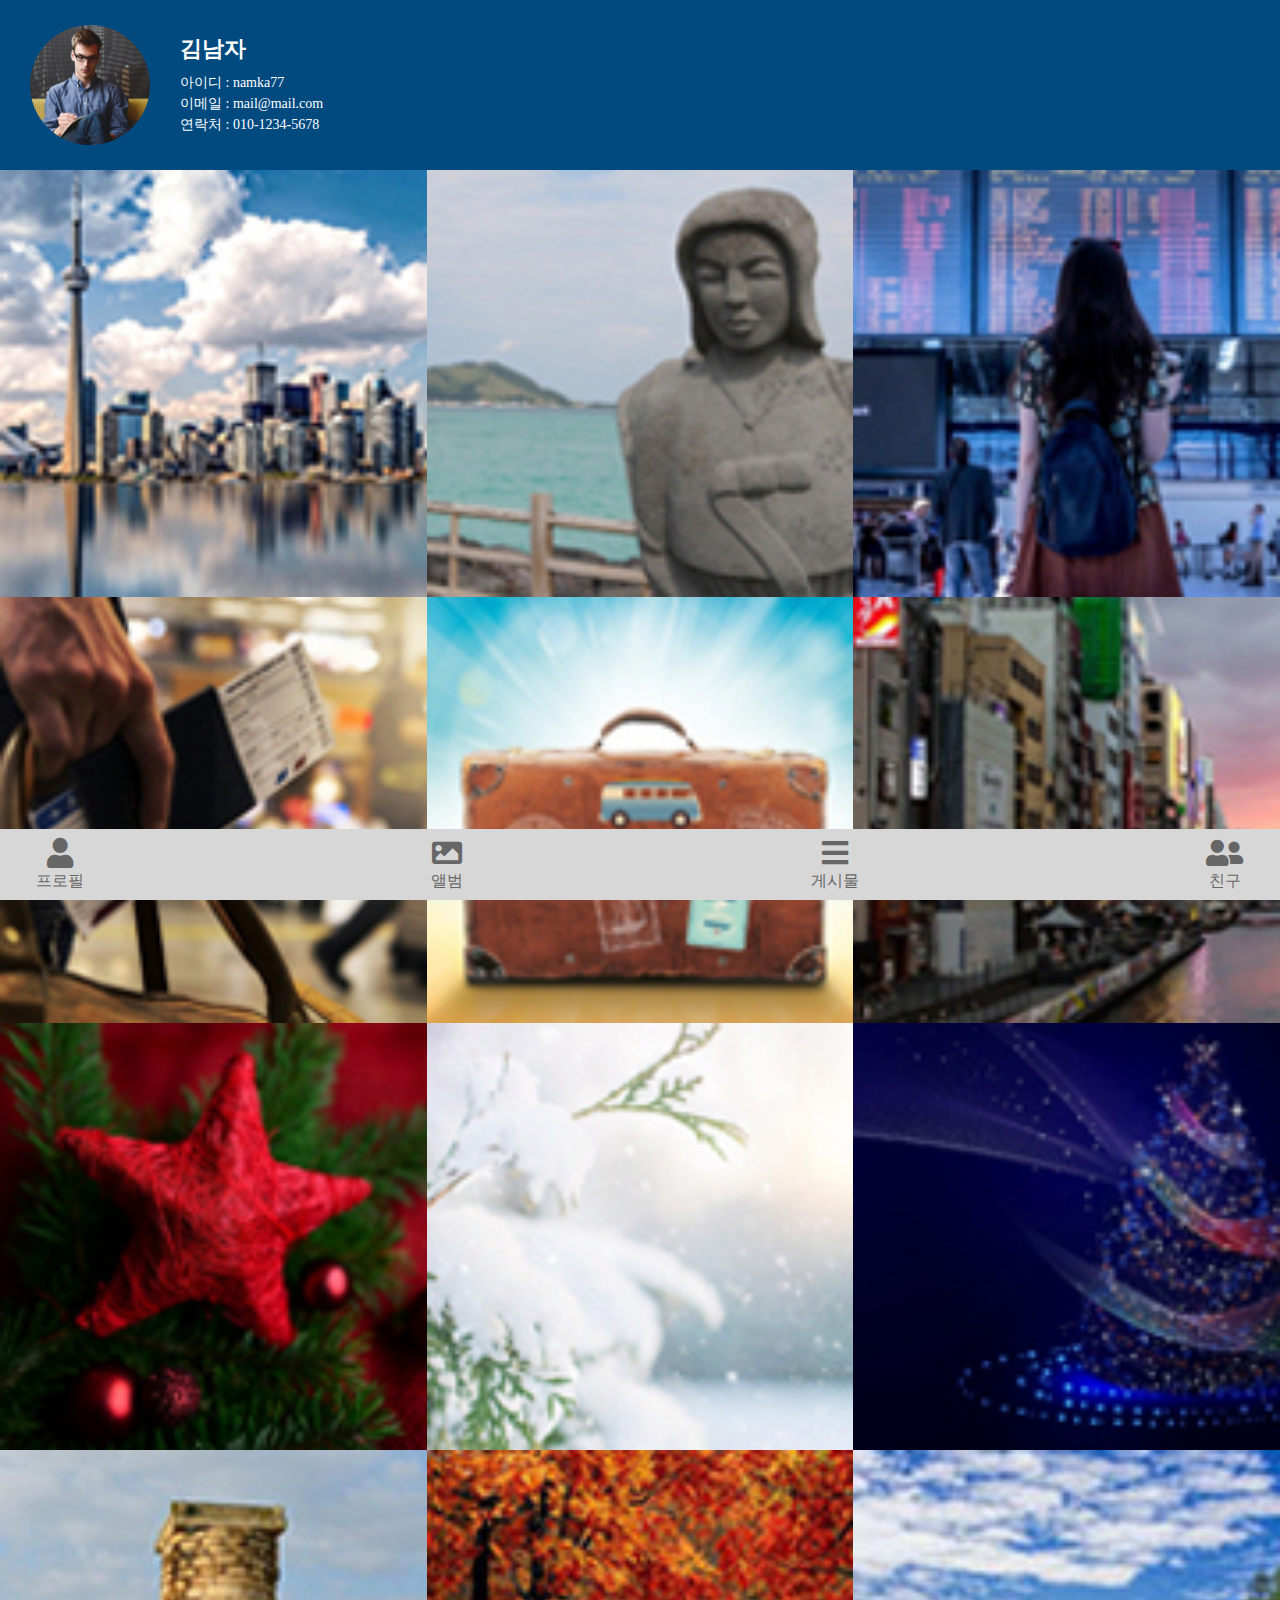
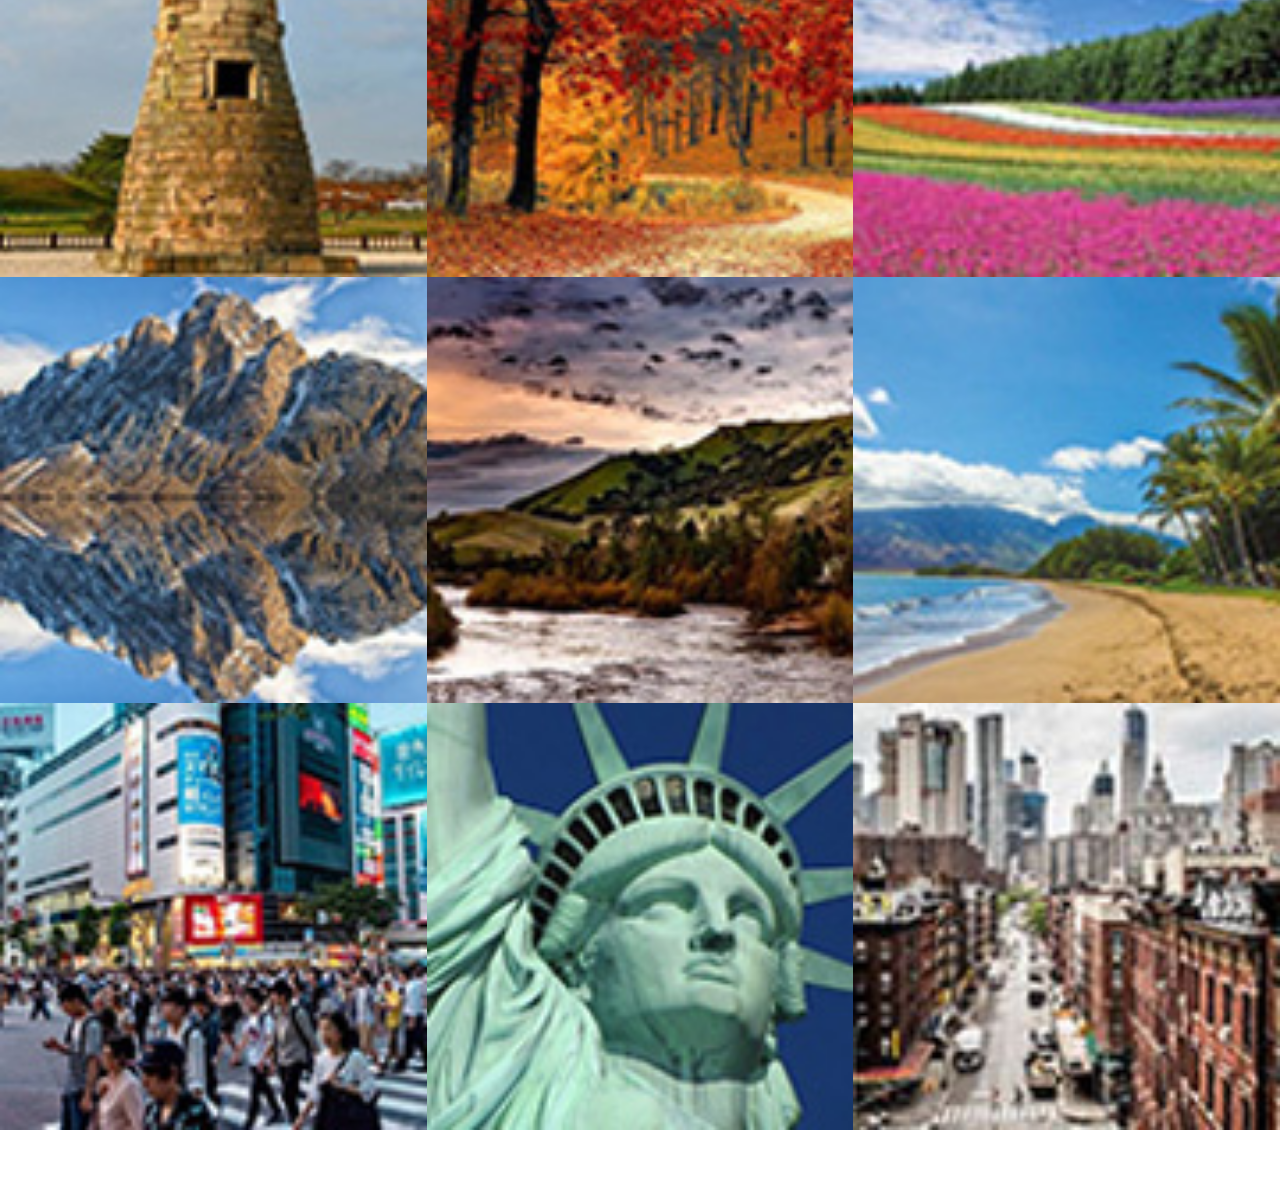
==== commit a007cf72: "Add files via upload" ====
--- a/index.html
+++ b/index.html
@@ -59,14 +59,14 @@
         </header>
         <section class="sec clearfix">
            <div class="container">
-                <article class="pic" id="pic01">
+                <article class="pic">
                     <div class="img-box">
                         <a href="#" onclick="return false">
                             <img src="./images/pic01.jpg" alt="캐나다 여행사진">
                         </a>
                     </div>
                 </article>        
-                    <div class="modal" id="modal01">
+                    <div class="modal">
                         <div class="contents">
                             <div class="img-box"><img src="./images/pic01.jpg" alt="캐나다 여행사진"></div>
                             <h3>캐나다 여행</h3>
@@ -74,14 +74,14 @@
                         </div>
                     </div>
 
-                <article class="pic" id="pic02">
+                <article class="pic">
                     <div class="img-box">
                         <a href="#" onclick="return false">
                             <img src="./images/pic02.jpg" alt="제주도 여행사진">
                         </a>
                     </div>
                 </article>  
-                    <div class="modal" id="modal01">
+                    <div class="modal">
                             <div class="contents">
                                 <div class="img-box"><img src="./images/pic02.jpg" alt="제주도 여행사진"></div>
                                 <h3>제주도 여행</h3>
@@ -89,229 +89,245 @@
                             </div>
                         </div>
 
-                <article class="pic" id="pic03">
+                <article class="pic">
                     <div class="img-box">
                         <a href="#" onclick="return false">
                             <img src="./images/pic03.jpg" alt="공항사진">
                         </a>
                     </div>
                 </article>
-                    <!-- <div class="modal" id="modal03">
+                    <div class="modal">
                             <div class="contents">
                                 <div class="img-box"><img src="./images/pic03.jpg" alt="공항사진"></div>
                                 <h3>공항사진</h3>
+                                <span class="close">[닫기]</span>
                             </div>
-                        </div> -->
-
-                <article class="pic" id="pic04">      
+                        </div>
+
+                <article class="pic">      
                     <div class="img-box">
                         <a href="#" onclick="return false">
                             <img src="./images/pic04.jpg" alt="여권 사진">
                         </a>
                     </div>
                 </article>
-                    <!-- <div class="modal" id="modal04">
+                    <div class="modal">
                             <div class="contents">
                                 <div class="img-box"><img src="./images/pic04.jpg" alt="여권 사진"></div>
                                 <h3>여권사진</h3>
+                                <span class="close">[닫기]</span>
                             </div>
-                        </div> -->
-
-                <article class="pic" id="pic05">
+                        </div>
+
+                <article class="pic">
                     <div class="img-box">
                         <a href="#" onclick="return false">
                             <img src="./images/pic05.jpg" alt="캐리어 사진">
                         </a>
                     </div>
                 </article>    
-                    <!-- <div class="modal" id="modal05">
+                    <div class="modal">
                         <div class="contents">
                             <div class="img-box"><img src="./images/pic05.jpg" alt="캐리어 사진"></div>
                             <h3>캐리어 사진</h3>
-                        </div>
-                    </div> -->
-
-                <article class="pic" id="pic06">
+                            <span class="close">[닫기]</span>
+                        </div>
+                    </div>
+
+                <article class="pic">
                     <div class="img-box">
                         <a href="#" onclick="return false">
                             <img src="./images/pic06.jpg" alt="일본 오사카 여행사진">
                         </a>
                     </div>
                 </article>
-                    <!-- <div class="modal" id="modal06">
+                    <div class="modal">
                         <div class="contents">
                             <div class="img-box"><img src="./images/pic06.jpg" alt="일본 오사카 여행사진"></div>
                             <h3>일본 오사카 여행</h3>
-                        </div>
-                    </div> -->
-
-                <article class="pic" id="pic07">
+                            <span class="close">[닫기]</span>
+                        </div>
+                    </div>
+
+                <article class="pic">
                     <div class="img-box">
                         <a href="#" onclick="return false">
                             <img src="./images/pic07.jpg" alt="크리스마스 사진1">
                         </a>
                     </div>
                 </article>
-                    <!-- <div class="modal" id="modal07">
+                    <div class="modal">
                         <div class="contents">
                             <div class="img-box"><img src="./images/pic07.jpg" alt="크리스마스 사진1"></div>
                             <h3>크리스마스1</h3>
-                        </div>
-                    </div> -->
-
-                <article class="pic" id="pic08">
+                            <span class="close">[닫기]</span>
+                        </div>
+                    </div>
+
+                <article class="pic">
                     <div class="img-box">
                         <a href="#" onclick="return false">
                             <img src="./images/pic08.jpg" alt="크리스마스 사진2">
                         </a>
                     </div>
                 </article>
-                    <!-- <div class="modal" id="modal08">
+                    <div class="modal">
                         <div class="contents">
                             <div class="img-box"><img src="./images/pic08.jpg" alt="크리스마스 사진2"></div>
                             <h3>크리스마스2</h3>
-                        </div>
-                    </div> -->
-
-                <article class="pic" id="pic09">
+                            <span class="close">[닫기]</span>
+                        </div>
+                    </div>
+
+                <article class="pic">
                     <div class="img-box">
                         <a href="#" onclick="return false">
                             <img src="./images/pic09.jpg" alt="크리스마스 사진3">
                         </a>
                     </div>
                 </article>
-                    <!-- <div class="modal" id="modal09">
+                    <div class="modal">
                         <div class="contents">
                             <div class="img-box"><img src="./images/pic09.jpg" alt="크리스마스 사진3"></div>
                             <h3>크리스마스3</h3>
-                        </div>
-                    </div> -->
-
-                <article class="pic" id="pic10">
+                            <span class="close">[닫기]</span>
+                        </div>
+                    </div>
+
+                <article class="pic">
                     <div class="img-box">
                         <a href="#" onclick="return false">
                             <img src="./images/pic10.jpg" alt="첨성대 사진">
                         </a>
                     </div>
                 </article>
-                    <!-- <div class="modal" id="modal10">
+                    <div class="modal">
                         <div class="contents">
                             <div class="img-box"><img src="./images/pic10.jpg" alt="첨성대 사진"></div>
                             <h3>경주 첨성대 여행</h3>
-                        </div>
-                    </div> -->
-
-                <article class="pic" id="pic11">
+                            <span class="close">[닫기]</span>
+                        </div>
+                    </div>
+
+                <article class="pic">
                     <div class="img-box">
                         <a href="#" onclick="return false">
                             <img src="./images/pic11.jpg" alt="가을 사진">
                         </a>
                     </div>
                 </article>
-                    <!-- <div class="modal" id="modal11">
+                    <div class="modal">
                         <div class="contents">
                             <div class="img-box"><img src="./images/pic11.jpg" alt="가을 사진"></div>
                             <h3>가을길</h3>
-                        </div>
-                    </div> -->
-
-                <article class="pic" id="pic12">
+                            <span class="close">[닫기]</span>
+                        </div>
+                    </div>
+
+                <article class="pic">
                     <div class="img-box">
                         <a href="#" onclick="return false">
                             <img src="./images/pic12.jpg" alt="꽃밭 사진">
                         </a>
                     </div>
                 </article>
-                    <!-- <div class="modal" id="modal12">
+                    <div class="modal">
                         <div class="contents">
                             <div class="img-box"><img src="./images/pic12.jpg" alt="꽃밭 사진"></div>
                             <h3>꽃 축제</h3>
-                        </div>
-                    </div> -->
-
-                <article class="pic" id="pic13"> 
+                            <span class="close">[닫기]</span>
+                        </div>
+                    </div>
+
+                <article class="pic"> 
                     <div class="img-box">
                         <a href="#" onclick="return false">
                             <img src="./images/pic13.jpg" alt="알프스 사진">
                         </a>
                     </div>
                 </article>
-                    <!-- <div class="modal" id="modal13">
+                    <div class="modal">
                         <div class="contents">
                             <div class="img-box"><img src="./images/pic13.jpg" alt="알프스 사진"></div>
                             <h3>알프스 여행</h3>
-                        </div>
-                    </div> -->
-
-                <article class="pic" id="pic14">
+                            <span class="close">[닫기]</span>
+                        </div>
+                    </div>
+
+                <article class="pic">
                     <div class="img-box">
                         <a href="#" onclick="return false">
                             <img src="./images/pic14.jpg" alt="숲 사진">
                         </a>
                     </div>
                 </article>
-                    <!-- <div class="modal" id="modal14">
+                    <div class="modal">
                         <div class="contents">
                             <div class="img-box"><img src="./images/pic14.jpg" alt="숲 사진"></div>
                             <h3>숲 사진</h3>
-                        </div>
-                    </div> -->
-
-                <article class="pic" id="pic15">
+                            <span class="close">[닫기]</span>
+                        </div>
+                    </div>
+
+                <article class="pic">
                     <div class="img-box">
                         <a href="#" onclick="return false">
                             <img src="./images/pic15.jpg" alt="하와이 사진">
                         </a>
                     </div>
                 </article>
-                    <!-- <div class="modal" id="modal15">
+                    <div class="modal">
                         <div class="contents">
                             <div class="img-box"><img src="./images/pic15.jpg" alt="하와이 사진"></div>
                             <h3>하와이 여행</h3>
-                        </div>
-                    </div> -->
-
-                <article class="pic" id="pic16">
+                            <span class="close">[닫기]</span>
+                        </div>
+                    </div>
+
+                <article class="pic">
                     <div class="img-box">
                         <a href="#" onclick="return false">
                             <img src="./images/pic16.jpg" alt="도쿄 사진">
                         </a>
                     </div>
                 </article>
-                    <!-- <div class="modal" id="modal16">
+                    <div class="modal">
                         <div class="contents">
                             <div class="img-box"><img src="./images/pic16.jpg" alt="도쿄 사진"></div>
                             <h3>도쿄 여행</h3>
-                        </div>
-                    </div> -->
-
-                <article class="pic" id="pic17">
+                            <span class="close">[닫기]</span>
+                        </div>
+                    </div>
+
+                <article class="pic">
                     <div class="img-box">
                         <a href="#" onclick="return false">
                             <img src="./images/pic17.jpg" alt="자유의 여신상 사진">
                         </a>
                     </div>
                 </article>
-                    <!-- <div class="modal" id="modal17">
+                    <div class="modal">
                         <div class="contents">
                             <div class="img-box"><img src="./images/pic17.jpg" alt="자유의 여신상 사진"></div>
                             <h3>랜드마크 자유의 여신상</h3>
-                        </div>
-                    </div> -->
-
-                <article class="pic" id="pic18">    
+                            <span class="close">[닫기]</span>
+                        </div>
+                    </div>
+
+                <article class="pic">    
                     <div class="img-box">
                         <a href="#" onclick="return false">
                             <img src="./images/pic18.jpg" alt="맨하탄 사진">
                         </a>
                     </div>
                 </article>
-                    <!-- <div class="modal" id="modal18">
+                    <div class="modal">
                             <div class="contents">
                                 <div class="img-box"><img src="./images/pic18.jpg" alt="맨하탄 사진"></div>
                                 <h3>맨하탄 여행</h3>
+                                <span class="close">[닫기]</span>
                             </div>
-                        </div>        -->
+                        </div>       
                 
            </div> 
         </section>
@@ -349,17 +365,5 @@
     </section>
 
     <script src="./js/defult.js"></script>
-
-    <script>
-          
-        let _pic = document.getElementById('pic01');
-        let _modal01 = document.getElementById('modal01');
-        modalBlock(_pic,_modal01);
-
-        
-        let _close = document.querySelectorAll('.close');
-        modalNone(_close);
-    </script>
-
 </body>
 </html>--- a/css/defult.css
+++ b/css/defult.css
@@ -4,6 +4,7 @@
 .wrap{
     width:100%;
     overflow:hidden;
+    margin-bottom: 71px;
 }
 
 /* header */
@@ -37,9 +38,6 @@
 }
 
 /* section */
-section{
-    margin-bottom: 71px;
-}
 .sec .pic{
    float: left;
    width: 33.333333%;
@@ -53,13 +51,9 @@
 
 /* navigation */
 .nav{
-    overflow:visible;
     position:fixed;
-    left:0;
     bottom:0;
-    z-index:200;
     width:100%;
-    margin:0;
     background-color: #d7d7d7;
 }
 .nav .nav-list{
